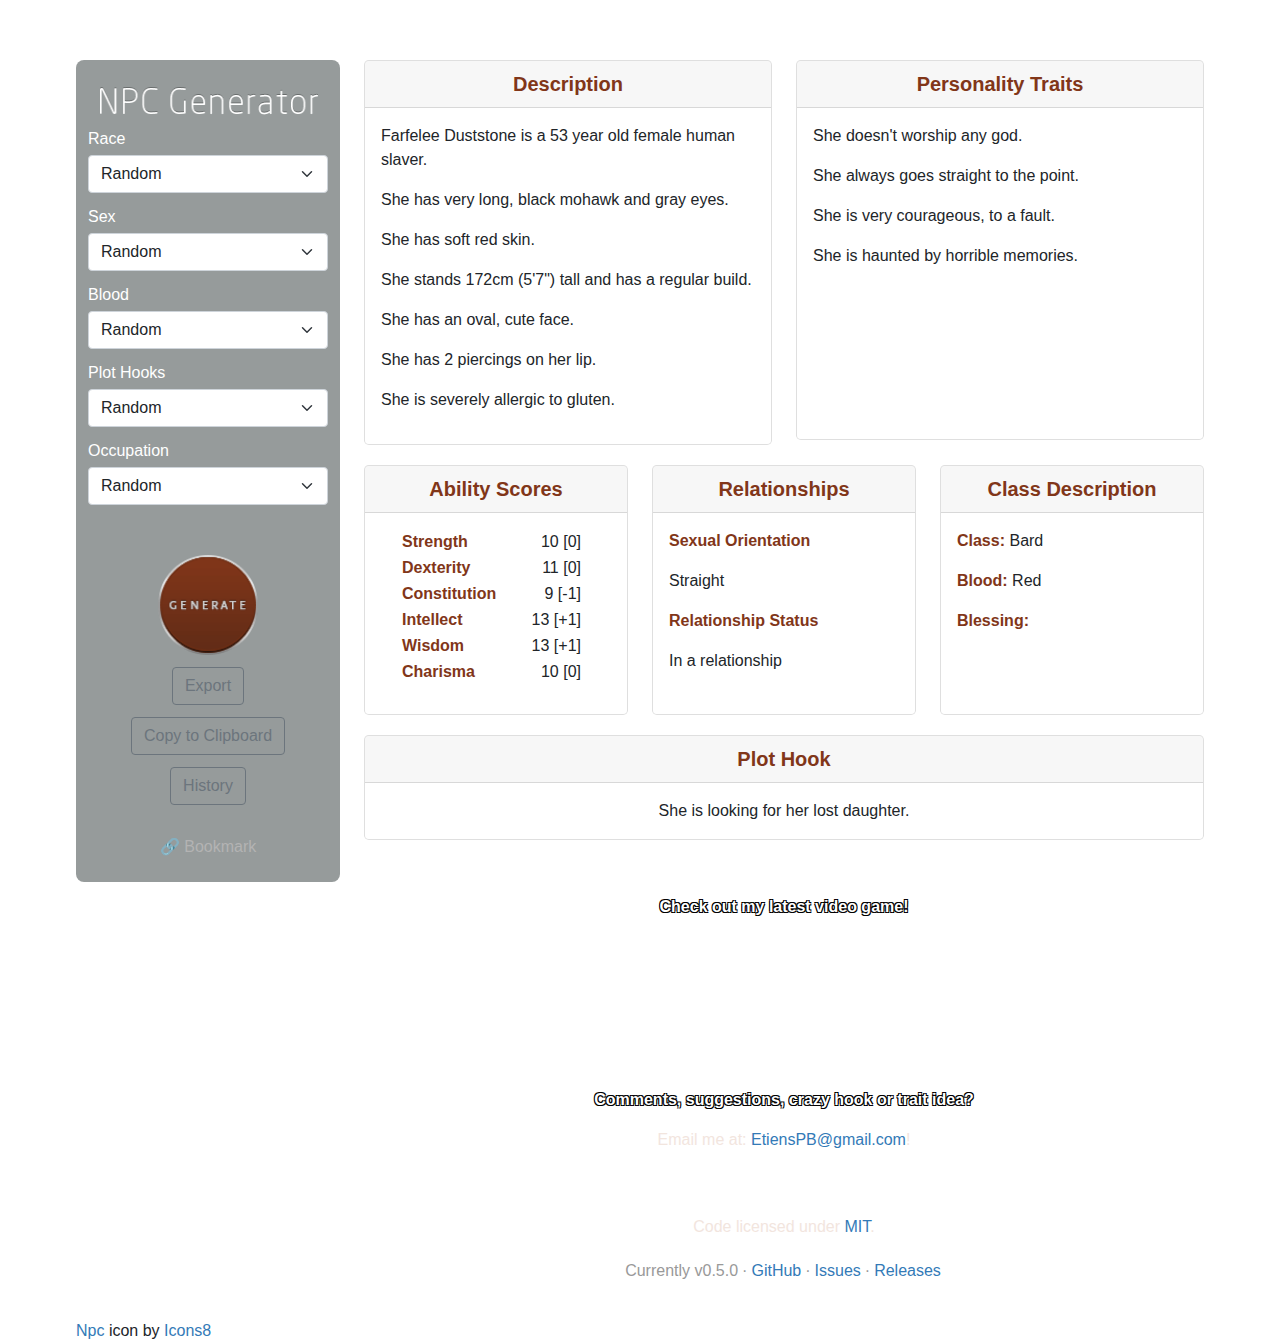
==== dndGenerator/index.html @ 23f62a53 "Add dnd generator" ====
<!DOCTYPE html>
<html lang="en">
  <head>
    <meta charset="utf-8">
    <link rel="shortcut icon" href="/favicon.ico">
    <meta name="viewport" content="width=device-width, initial-scale=1, shrink-to-fit=no">
    <meta name="theme-color" content="#000000">
    <!--
      manifest.json provides metadata used when your web app is added to the
      homescreen on Android. See https://developers.google.com/web/fundamentals/web-app-manifest/
    -->
    <link rel="manifest" href="/manifest.json">
    <title>NPC Generator</title>
    <meta name="Description" content="Website for generating randomized Non-Player Characters (NPCs) with attributes, in-depth and unique descriptions as well as a plot hook">
    <script>
      (function(i,s,o,g,r,a,m){i['GoogleAnalyticsObject']=r;i[r]=i[r]||function(){
      (i[r].q=i[r].q||[]).push(arguments)},i[r].l=1*new Date();a=s.createElement(o),
      m=s.getElementsByTagName(o)[0];a.async=1;a.src=g;m.parentNode.insertBefore(a,m)
      })(window,document,'script','https://www.google-analytics.com/analytics.js','ga');

      ga('create', 'UA-86198907-1', 'auto');
      ga('send', 'pageview');

    </script>
    <script type="module" crossorigin src="/dndGenerator/assets/index-7abc6df8.js"></script>
    <link rel="stylesheet" href="/dndGenerator/assets/index-2b9b3db6.css">
  </head>
  <body>
    <noscript>
      You need to enable JavaScript to run this app.
    </noscript>
    <div id="root"></div>
    
  </body>
</html>
---- dndGenerator/assets/index-2b9b3db6.css ----
.npc-history .card-header{font-size:20px;font-weight:700;text-align:center;color:#813619}.npc-history b{font-size:16px;color:#813619}:root{--bs-blue: #0d6efd;--bs-indigo: #6610f2;--bs-purple: #6f42c1;--bs-pink: #d63384;--bs-red: #dc3545;--bs-orange: #fd7e14;--bs-yellow: #ffc107;--bs-green: #198754;--bs-teal: #20c997;--bs-cyan: #0dcaf0;--bs-white: #fff;--bs-gray: #6c757d;--bs-gray-dark: #343a40;--bs-gray-100: #f8f9fa;--bs-gray-200: #e9ecef;--bs-gray-300: #dee2e6;--bs-gray-400: #ced4da;--bs-gray-500: #adb5bd;--bs-gray-600: #6c757d;--bs-gray-700: #495057;--bs-gray-800: #343a40;--bs-gray-900: #212529;--bs-primary: #337ab7;--bs-secondary: #6c757d;--bs-success: #198754;--bs-info: #0dcaf0;--bs-warning: #ffc107;--bs-danger: #dc3545;--bs-light: #f8f9fa;--bs-dark: #212529;--bs-primary-rgb: 51, 122, 183;--bs-secondary-rgb: 108, 117, 125;--bs-success-rgb: 25, 135, 84;--bs-info-rgb: 13, 202, 240;--bs-warning-rgb: 255, 193, 7;--bs-danger-rgb: 220, 53, 69;--bs-light-rgb: 248, 249, 250;--bs-dark-rgb: 33, 37, 41;--bs-white-rgb: 255, 255, 255;--bs-black-rgb: 0, 0, 0;--bs-body-color-rgb: 33, 37, 41;--bs-body-bg-rgb: 255, 255, 255;--bs-font-sans-serif: Arial, "Helvetica Neue", Helvetica, sans-serif;--bs-font-monospace: Menlo, Monaco, Consolas, "Courier New", monospace;--bs-gradient: linear-gradient(180deg, rgba(255, 255, 255, .15), rgba(255, 255, 255, 0));--bs-body-font-family: var(--bs-font-sans-serif);--bs-body-font-size: 1rem;--bs-body-font-weight: 400;--bs-body-line-height: 1.5;--bs-body-color: #212529;--bs-body-bg: #fff;--bs-border-width: 1px;--bs-border-style: solid;--bs-border-color: #dee2e6;--bs-border-color-translucent: rgba(0, 0, 0, .175);--bs-border-radius: .25rem;--bs-border-radius-sm: .2rem;--bs-border-radius-lg: .3rem;--bs-border-radius-xl: 1rem;--bs-border-radius-2xl: 2rem;--bs-border-radius-pill: 50rem;--bs-link-color: #337ab7;--bs-link-hover-color: #296292;--bs-code-color: #d63384;--bs-highlight-bg: #fcf8e3}*,*:before,*:after{box-sizing:border-box}@media (prefers-reduced-motion: no-preference){:root{scroll-behavior:smooth}}body{margin:0;font-family:var(--bs-body-font-family);font-size:var(--bs-body-font-size);font-weight:var(--bs-body-font-weight);line-height:var(--bs-body-line-height);color:var(--bs-body-color);text-align:var(--bs-body-text-align);background-color:var(--bs-body-bg);-webkit-text-size-adjust:100%;-webkit-tap-highlight-color:rgba(0,0,0,0)}hr{margin:1rem 0;color:inherit;border:0;border-top:1px solid;opacity:.25}h6,h5,h4,h3,h2,h1{margin-top:0;margin-bottom:.5rem;font-weight:500;line-height:1.2}h1{font-size:calc(1.375rem + 1.5vw)}@media (min-width: 1200px){h1{font-size:2.5rem}}h2{font-size:calc(1.325rem + .9vw)}@media (min-width: 1200px){h2{font-size:2rem}}h3{font-size:calc(1.3rem + .6vw)}@media (min-width: 1200px){h3{font-size:1.75rem}}h4{font-size:calc(1.275rem + .3vw)}@media (min-width: 1200px){h4{font-size:1.5rem}}h5{font-size:1.25rem}h6{font-size:1rem}p{margin-top:0;margin-bottom:1rem}abbr[title]{text-decoration:underline dotted;cursor:help;text-decoration-skip-ink:none}address{margin-bottom:1rem;font-style:normal;line-height:inherit}ol,ul{padding-left:2rem}ol,ul,dl{margin-top:0;margin-bottom:1rem}ol ol,ul ul,ol ul,ul ol{margin-bottom:0}dt{font-weight:700}dd{margin-bottom:.5rem;margin-left:0}blockquote{margin:0 0 1rem}b,strong{font-weight:bolder}small{font-size:.875em}mark{padding:.2em;background-color:var(--bs-highlight-bg)}sub,sup{position:relative;font-size:.75em;line-height:0;vertical-align:baseline}sub{bottom:-.25em}sup{top:-.5em}a{color:var(--bs-link-color);text-decoration:none}a:hover{color:var(--bs-link-hover-color)}a:not([href]):not([class]),a:not([href]):not([class]):hover{color:inherit;text-decoration:none}pre,code,kbd,samp{font-family:var(--bs-font-monospace);font-size:1em}pre{display:block;margin-top:0;margin-bottom:1rem;overflow:auto;font-size:.875em}pre code{font-size:inherit;color:inherit;word-break:normal}code{font-size:.875em;color:var(--bs-code-color);word-wrap:break-word}a>code{color:inherit}kbd{padding:.2rem .4rem;font-size:.875em;color:#fff;background-color:#212529;border-radius:.2rem}kbd kbd{padding:0;font-size:1em;font-weight:700}figure{margin:0 0 1rem}img,svg{vertical-align:middle}table{caption-side:bottom;border-collapse:collapse}caption{padding-top:.5rem;padding-bottom:.5rem;color:#6c757d;text-align:left}th{text-align:inherit;text-align:-webkit-match-parent}thead,tbody,tfoot,tr,td,th{border-color:inherit;border-style:solid;border-width:0}label{display:inline-block}button{border-radius:0}button:focus:not(:focus-visible){outline:0}input,button,select,optgroup,textarea{margin:0;font-family:inherit;font-size:inherit;line-height:inherit}button,select{text-transform:none}[role=button]{cursor:pointer}select{word-wrap:normal}select:disabled{opacity:1}[list]:not([type=date]):not([type=datetime-local]):not([type=month]):not([type=week]):not([type=time])::-webkit-calendar-picker-indicator{display:none!important}button,[type=button],[type=reset],[type=submit]{-webkit-appearance:button}button:not(:disabled),[type=button]:not(:disabled),[type=reset]:not(:disabled),[type=submit]:not(:disabled){cursor:pointer}::-moz-focus-inner{padding:0;border-style:none}textarea{resize:vertical}fieldset{min-width:0;padding:0;margin:0;border:0}legend{float:left;width:100%;padding:0;margin-bottom:.5rem;font-size:calc(1.275rem + .3vw);line-height:inherit}@media (min-width: 1200px){legend{font-size:1.5rem}}legend+*{clear:left}::-webkit-datetime-edit-fields-wrapper,::-webkit-datetime-edit-text,::-webkit-datetime-edit-minute,::-webkit-datetime-edit-hour-field,::-webkit-datetime-edit-day-field,::-webkit-datetime-edit-month-field,::-webkit-datetime-edit-year-field{padding:0}::-webkit-inner-spin-button{height:auto}[type=search]{outline-offset:-2px;-webkit-appearance:textfield}::-webkit-search-decoration{-webkit-appearance:none}::-webkit-color-swatch-wrapper{padding:0}::file-selector-button{font:inherit;-webkit-appearance:button}output{display:inline-block}iframe{border:0}summary{display:list-item;cursor:pointer}progress{vertical-align:baseline}[hidden]{display:none!important}.container,.container-fluid,.container-xxl,.container-xl,.container-lg,.container-md,.container-sm{--bs-gutter-x: .75rem;--bs-gutter-y: 0;width:100%;padding-right:calc(var(--bs-gutter-x) * .5);padding-left:calc(var(--bs-gutter-x) * .5);margin-right:auto;margin-left:auto}@media (min-width: 576px){.container-sm,.container{max-width:540px}}@media (min-width: 768px){.container-md,.container-sm,.container{max-width:720px}}@media (min-width: 992px){.container-lg,.container-md,.container-sm,.container{max-width:960px}}@media (min-width: 1200px){.container-xl,.container-lg,.container-md,.container-sm,.container{max-width:1140px}}@media (min-width: 1400px){.container-xxl,.container-xl,.container-lg,.container-md,.container-sm,.container{max-width:1320px}}.row{--bs-gutter-x: 1.5rem;--bs-gutter-y: 0;display:flex;flex-wrap:wrap;margin-top:calc(-1 * var(--bs-gutter-y));margin-right:calc(-.5 * var(--bs-gutter-x));margin-left:calc(-.5 * var(--bs-gutter-x))}.row>*{flex-shrink:0;width:100%;max-width:100%;padding-right:calc(var(--bs-gutter-x) * .5);padding-left:calc(var(--bs-gutter-x) * .5);margin-top:var(--bs-gutter-y)}.col{flex:1 0 0%}.row-cols-auto>*{flex:0 0 auto;width:auto}.row-cols-1>*{flex:0 0 auto;width:100%}.row-cols-2>*{flex:0 0 auto;width:50%}.row-cols-3>*{flex:0 0 auto;width:33.3333333333%}.row-cols-4>*{flex:0 0 auto;width:25%}.row-cols-5>*{flex:0 0 auto;width:20%}.row-cols-6>*{flex:0 0 auto;width:16.6666666667%}.col-auto{flex:0 0 auto;width:auto}.col-1{flex:0 0 auto;width:8.33333333%}.col-2{flex:0 0 auto;width:16.66666667%}.col-3{flex:0 0 auto;width:25%}.col-4{flex:0 0 auto;width:33.33333333%}.col-5{flex:0 0 auto;width:41.66666667%}.col-6{flex:0 0 auto;width:50%}.col-7{flex:0 0 auto;width:58.33333333%}.col-8{flex:0 0 auto;width:66.66666667%}.col-9{flex:0 0 auto;width:75%}.col-10{flex:0 0 auto;width:83.33333333%}.col-11{flex:0 0 auto;width:91.66666667%}.col-12{flex:0 0 auto;width:100%}.offset-1{margin-left:8.33333333%}.offset-2{margin-left:16.66666667%}.offset-3{margin-left:25%}.offset-4{margin-left:33.33333333%}.offset-5{margin-left:41.66666667%}.offset-6{margin-left:50%}.offset-7{margin-left:58.33333333%}.offset-8{margin-left:66.66666667%}.offset-9{margin-left:75%}.offset-10{margin-left:83.33333333%}.offset-11{margin-left:91.66666667%}.g-0,.gx-0{--bs-gutter-x: 0}.g-0,.gy-0{--bs-gutter-y: 0}.g-1,.gx-1{--bs-gutter-x: .25rem}.g-1,.gy-1{--bs-gutter-y: .25rem}.g-2,.gx-2{--bs-gutter-x: .5rem}.g-2,.gy-2{--bs-gutter-y: .5rem}.g-3,.gx-3{--bs-gutter-x: 1rem}.g-3,.gy-3{--bs-gutter-y: 1rem}.g-4,.gx-4{--bs-gutter-x: 1.5rem}.g-4,.gy-4{--bs-gutter-y: 1.5rem}.g-5,.gx-5{--bs-gutter-x: 3rem}.g-5,.gy-5{--bs-gutter-y: 3rem}@media (min-width: 576px){.col-sm{flex:1 0 0%}.row-cols-sm-auto>*{flex:0 0 auto;width:auto}.row-cols-sm-1>*{flex:0 0 auto;width:100%}.row-cols-sm-2>*{flex:0 0 auto;width:50%}.row-cols-sm-3>*{flex:0 0 auto;width:33.3333333333%}.row-cols-sm-4>*{flex:0 0 auto;width:25%}.row-cols-sm-5>*{flex:0 0 auto;width:20%}.row-cols-sm-6>*{flex:0 0 auto;width:16.6666666667%}.col-sm-auto{flex:0 0 auto;width:auto}.col-sm-1{flex:0 0 auto;width:8.33333333%}.col-sm-2{flex:0 0 auto;width:16.66666667%}.col-sm-3{flex:0 0 auto;width:25%}.col-sm-4{flex:0 0 auto;width:33.33333333%}.col-sm-5{flex:0 0 auto;width:41.66666667%}.col-sm-6{flex:0 0 auto;width:50%}.col-sm-7{flex:0 0 auto;width:58.33333333%}.col-sm-8{flex:0 0 auto;width:66.66666667%}.col-sm-9{flex:0 0 auto;width:75%}.col-sm-10{flex:0 0 auto;width:83.33333333%}.col-sm-11{flex:0 0 auto;width:91.66666667%}.col-sm-12{flex:0 0 auto;width:100%}.offset-sm-0{margin-left:0}.offset-sm-1{margin-left:8.33333333%}.offset-sm-2{margin-left:16.66666667%}.offset-sm-3{margin-left:25%}.offset-sm-4{margin-left:33.33333333%}.offset-sm-5{margin-left:41.66666667%}.offset-sm-6{margin-left:50%}.offset-sm-7{margin-left:58.33333333%}.offset-sm-8{margin-left:66.66666667%}.offset-sm-9{margin-left:75%}.offset-sm-10{margin-left:83.33333333%}.offset-sm-11{margin-left:91.66666667%}.g-sm-0,.gx-sm-0{--bs-gutter-x: 0}.g-sm-0,.gy-sm-0{--bs-gutter-y: 0}.g-sm-1,.gx-sm-1{--bs-gutter-x: .25rem}.g-sm-1,.gy-sm-1{--bs-gutter-y: .25rem}.g-sm-2,.gx-sm-2{--bs-gutter-x: .5rem}.g-sm-2,.gy-sm-2{--bs-gutter-y: .5rem}.g-sm-3,.gx-sm-3{--bs-gutter-x: 1rem}.g-sm-3,.gy-sm-3{--bs-gutter-y: 1rem}.g-sm-4,.gx-sm-4{--bs-gutter-x: 1.5rem}.g-sm-4,.gy-sm-4{--bs-gutter-y: 1.5rem}.g-sm-5,.gx-sm-5{--bs-gutter-x: 3rem}.g-sm-5,.gy-sm-5{--bs-gutter-y: 3rem}}@media (min-width: 768px){.col-md{flex:1 0 0%}.row-cols-md-auto>*{flex:0 0 auto;width:auto}.row-cols-md-1>*{flex:0 0 auto;width:100%}.row-cols-md-2>*{flex:0 0 auto;width:50%}.row-cols-md-3>*{flex:0 0 auto;width:33.3333333333%}.row-cols-md-4>*{flex:0 0 auto;width:25%}.row-cols-md-5>*{flex:0 0 auto;width:20%}.row-cols-md-6>*{flex:0 0 auto;width:16.6666666667%}.col-md-auto{flex:0 0 auto;width:auto}.col-md-1{flex:0 0 auto;width:8.33333333%}.col-md-2{flex:0 0 auto;width:16.66666667%}.col-md-3{flex:0 0 auto;width:25%}.col-md-4{flex:0 0 auto;width:33.33333333%}.col-md-5{flex:0 0 auto;width:41.66666667%}.col-md-6{flex:0 0 auto;width:50%}.col-md-7{flex:0 0 auto;width:58.33333333%}.col-md-8{flex:0 0 auto;width:66.66666667%}.col-md-9{flex:0 0 auto;width:75%}.col-md-10{flex:0 0 auto;width:83.33333333%}.col-md-11{flex:0 0 auto;width:91.66666667%}.col-md-12{flex:0 0 auto;width:100%}.offset-md-0{margin-left:0}.offset-md-1{margin-left:8.33333333%}.offset-md-2{margin-left:16.66666667%}.offset-md-3{margin-left:25%}.offset-md-4{margin-left:33.33333333%}.offset-md-5{margin-left:41.66666667%}.offset-md-6{margin-left:50%}.offset-md-7{margin-left:58.33333333%}.offset-md-8{margin-left:66.66666667%}.offset-md-9{margin-left:75%}.offset-md-10{margin-left:83.33333333%}.offset-md-11{margin-left:91.66666667%}.g-md-0,.gx-md-0{--bs-gutter-x: 0}.g-md-0,.gy-md-0{--bs-gutter-y: 0}.g-md-1,.gx-md-1{--bs-gutter-x: .25rem}.g-md-1,.gy-md-1{--bs-gutter-y: .25rem}.g-md-2,.gx-md-2{--bs-gutter-x: .5rem}.g-md-2,.gy-md-2{--bs-gutter-y: .5rem}.g-md-3,.gx-md-3{--bs-gutter-x: 1rem}.g-md-3,.gy-md-3{--bs-gutter-y: 1rem}.g-md-4,.gx-md-4{--bs-gutter-x: 1.5rem}.g-md-4,.gy-md-4{--bs-gutter-y: 1.5rem}.g-md-5,.gx-md-5{--bs-gutter-x: 3rem}.g-md-5,.gy-md-5{--bs-gutter-y: 3rem}}@media (min-width: 992px){.col-lg{flex:1 0 0%}.row-cols-lg-auto>*{flex:0 0 auto;width:auto}.row-cols-lg-1>*{flex:0 0 auto;width:100%}.row-cols-lg-2>*{flex:0 0 auto;width:50%}.row-cols-lg-3>*{flex:0 0 auto;width:33.3333333333%}.row-cols-lg-4>*{flex:0 0 auto;width:25%}.row-cols-lg-5>*{flex:0 0 auto;width:20%}.row-cols-lg-6>*{flex:0 0 auto;width:16.6666666667%}.col-lg-auto{flex:0 0 auto;width:auto}.col-lg-1{flex:0 0 auto;width:8.33333333%}.col-lg-2{flex:0 0 auto;width:16.66666667%}.col-lg-3{flex:0 0 auto;width:25%}.col-lg-4{flex:0 0 auto;width:33.33333333%}.col-lg-5{flex:0 0 auto;width:41.66666667%}.col-lg-6{flex:0 0 auto;width:50%}.col-lg-7{flex:0 0 auto;width:58.33333333%}.col-lg-8{flex:0 0 auto;width:66.66666667%}.col-lg-9{flex:0 0 auto;width:75%}.col-lg-10{flex:0 0 auto;width:83.33333333%}.col-lg-11{flex:0 0 auto;width:91.66666667%}.col-lg-12{flex:0 0 auto;width:100%}.offset-lg-0{margin-left:0}.offset-lg-1{margin-left:8.33333333%}.offset-lg-2{margin-left:16.66666667%}.offset-lg-3{margin-left:25%}.offset-lg-4{margin-left:33.33333333%}.offset-lg-5{margin-left:41.66666667%}.offset-lg-6{margin-left:50%}.offset-lg-7{margin-left:58.33333333%}.offset-lg-8{margin-left:66.66666667%}.offset-lg-9{margin-left:75%}.offset-lg-10{margin-left:83.33333333%}.offset-lg-11{margin-left:91.66666667%}.g-lg-0,.gx-lg-0{--bs-gutter-x: 0}.g-lg-0,.gy-lg-0{--bs-gutter-y: 0}.g-lg-1,.gx-lg-1{--bs-gutter-x: .25rem}.g-lg-1,.gy-lg-1{--bs-gutter-y: .25rem}.g-lg-2,.gx-lg-2{--bs-gutter-x: .5rem}.g-lg-2,.gy-lg-2{--bs-gutter-y: .5rem}.g-lg-3,.gx-lg-3{--bs-gutter-x: 1rem}.g-lg-3,.gy-lg-3{--bs-gutter-y: 1rem}.g-lg-4,.gx-lg-4{--bs-gutter-x: 1.5rem}.g-lg-4,.gy-lg-4{--bs-gutter-y: 1.5rem}.g-lg-5,.gx-lg-5{--bs-gutter-x: 3rem}.g-lg-5,.gy-lg-5{--bs-gutter-y: 3rem}}@media (min-width: 1200px){.col-xl{flex:1 0 0%}.row-cols-xl-auto>*{flex:0 0 auto;width:auto}.row-cols-xl-1>*{flex:0 0 auto;width:100%}.row-cols-xl-2>*{flex:0 0 auto;width:50%}.row-cols-xl-3>*{flex:0 0 auto;width:33.3333333333%}.row-cols-xl-4>*{flex:0 0 auto;width:25%}.row-cols-xl-5>*{flex:0 0 auto;width:20%}.row-cols-xl-6>*{flex:0 0 auto;width:16.6666666667%}.col-xl-auto{flex:0 0 auto;width:auto}.col-xl-1{flex:0 0 auto;width:8.33333333%}.col-xl-2{flex:0 0 auto;width:16.66666667%}.col-xl-3{flex:0 0 auto;width:25%}.col-xl-4{flex:0 0 auto;width:33.33333333%}.col-xl-5{flex:0 0 auto;width:41.66666667%}.col-xl-6{flex:0 0 auto;width:50%}.col-xl-7{flex:0 0 auto;width:58.33333333%}.col-xl-8{flex:0 0 auto;width:66.66666667%}.col-xl-9{flex:0 0 auto;width:75%}.col-xl-10{flex:0 0 auto;width:83.33333333%}.col-xl-11{flex:0 0 auto;width:91.66666667%}.col-xl-12{flex:0 0 auto;width:100%}.offset-xl-0{margin-left:0}.offset-xl-1{margin-left:8.33333333%}.offset-xl-2{margin-left:16.66666667%}.offset-xl-3{margin-left:25%}.offset-xl-4{margin-left:33.33333333%}.offset-xl-5{margin-left:41.66666667%}.offset-xl-6{margin-left:50%}.offset-xl-7{margin-left:58.33333333%}.offset-xl-8{margin-left:66.66666667%}.offset-xl-9{margin-left:75%}.offset-xl-10{margin-left:83.33333333%}.offset-xl-11{margin-left:91.66666667%}.g-xl-0,.gx-xl-0{--bs-gutter-x: 0}.g-xl-0,.gy-xl-0{--bs-gutter-y: 0}.g-xl-1,.gx-xl-1{--bs-gutter-x: .25rem}.g-xl-1,.gy-xl-1{--bs-gutter-y: .25rem}.g-xl-2,.gx-xl-2{--bs-gutter-x: .5rem}.g-xl-2,.gy-xl-2{--bs-gutter-y: .5rem}.g-xl-3,.gx-xl-3{--bs-gutter-x: 1rem}.g-xl-3,.gy-xl-3{--bs-gutter-y: 1rem}.g-xl-4,.gx-xl-4{--bs-gutter-x: 1.5rem}.g-xl-4,.gy-xl-4{--bs-gutter-y: 1.5rem}.g-xl-5,.gx-xl-5{--bs-gutter-x: 3rem}.g-xl-5,.gy-xl-5{--bs-gutter-y: 3rem}}@media (min-width: 1400px){.col-xxl{flex:1 0 0%}.row-cols-xxl-auto>*{flex:0 0 auto;width:auto}.row-cols-xxl-1>*{flex:0 0 auto;width:100%}.row-cols-xxl-2>*{flex:0 0 auto;width:50%}.row-cols-xxl-3>*{flex:0 0 auto;width:33.3333333333%}.row-cols-xxl-4>*{flex:0 0 auto;width:25%}.row-cols-xxl-5>*{flex:0 0 auto;width:20%}.row-cols-xxl-6>*{flex:0 0 auto;width:16.6666666667%}.col-xxl-auto{flex:0 0 auto;width:auto}.col-xxl-1{flex:0 0 auto;width:8.33333333%}.col-xxl-2{flex:0 0 auto;width:16.66666667%}.col-xxl-3{flex:0 0 auto;width:25%}.col-xxl-4{flex:0 0 auto;width:33.33333333%}.col-xxl-5{flex:0 0 auto;width:41.66666667%}.col-xxl-6{flex:0 0 auto;width:50%}.col-xxl-7{flex:0 0 auto;width:58.33333333%}.col-xxl-8{flex:0 0 auto;width:66.66666667%}.col-xxl-9{flex:0 0 auto;width:75%}.col-xxl-10{flex:0 0 auto;width:83.33333333%}.col-xxl-11{flex:0 0 auto;width:91.66666667%}.col-xxl-12{flex:0 0 auto;width:100%}.offset-xxl-0{margin-left:0}.offset-xxl-1{margin-left:8.33333333%}.offset-xxl-2{margin-left:16.66666667%}.offset-xxl-3{margin-left:25%}.offset-xxl-4{margin-left:33.33333333%}.offset-xxl-5{margin-left:41.66666667%}.offset-xxl-6{margin-left:50%}.offset-xxl-7{margin-left:58.33333333%}.offset-xxl-8{margin-left:66.66666667%}.offset-xxl-9{margin-left:75%}.offset-xxl-10{margin-left:83.33333333%}.offset-xxl-11{margin-left:91.66666667%}.g-xxl-0,.gx-xxl-0{--bs-gutter-x: 0}.g-xxl-0,.gy-xxl-0{--bs-gutter-y: 0}.g-xxl-1,.gx-xxl-1{--bs-gutter-x: .25rem}.g-xxl-1,.gy-xxl-1{--bs-gutter-y: .25rem}.g-xxl-2,.gx-xxl-2{--bs-gutter-x: .5rem}.g-xxl-2,.gy-xxl-2{--bs-gutter-y: .5rem}.g-xxl-3,.gx-xxl-3{--bs-gutter-x: 1rem}.g-xxl-3,.gy-xxl-3{--bs-gutter-y: 1rem}.g-xxl-4,.gx-xxl-4{--bs-gutter-x: 1.5rem}.g-xxl-4,.gy-xxl-4{--bs-gutter-y: 1.5rem}.g-xxl-5,.gx-xxl-5{--bs-gutter-x: 3rem}.g-xxl-5,.gy-xxl-5{--bs-gutter-y: 3rem}}.form-label{margin-bottom:.25rem}.col-form-label{padding-top:calc(.375rem + 1px);padding-bottom:calc(.375rem + 1px);margin-bottom:0;font-size:inherit;line-height:1.5}.col-form-label-lg{padding-top:calc(.5rem + 1px);padding-bottom:calc(.5rem + 1px);font-size:1.25rem}.col-form-label-sm{padding-top:calc(.25rem + 1px);padding-bottom:calc(.25rem + 1px);font-size:.875rem}.form-text{margin-top:.25rem;font-size:.875em;color:#6c757d}.form-control{display:block;width:100%;padding:.375rem .75rem;font-size:1rem;font-weight:400;line-height:1.5;color:#212529;background-color:#fff;background-clip:padding-box;border:1px solid #ced4da;-webkit-appearance:none;-moz-appearance:none;appearance:none;border-radius:.25rem;transition:border-color .15s ease-in-out,box-shadow .15s ease-in-out}@media (prefers-reduced-motion: reduce){.form-control{transition:none}}.form-control[type=file]{overflow:hidden}.form-control[type=file]:not(:disabled):not([readonly]){cursor:pointer}.form-control:focus{color:#212529;background-color:#fff;border-color:#99bddb;outline:0;box-shadow:0 0 0 .25rem #337ab740}.form-control::-webkit-date-and-time-value{height:1.5em}.form-control::placeholder{color:#6c757d;opacity:1}.form-control:disabled{background-color:#e9ecef;opacity:1}.form-control::file-selector-button{padding:.375rem .75rem;margin:-.375rem -.75rem;margin-inline-end:.75rem;color:#212529;background-color:#e9ecef;pointer-events:none;border-color:inherit;border-style:solid;border-width:0;border-inline-end-width:1px;border-radius:0;transition:color .15s ease-in-out,background-color .15s ease-in-out,border-color .15s ease-in-out,box-shadow .15s ease-in-out}@media (prefers-reduced-motion: reduce){.form-control::file-selector-button{transition:none}}.form-control:hover:not(:disabled):not([readonly])::file-selector-button{background-color:#dde0e3}.form-control-plaintext{display:block;width:100%;padding:.375rem 0;margin-bottom:0;line-height:1.5;color:#212529;background-color:transparent;border:solid transparent;border-width:1px 0}.form-control-plaintext:focus{outline:0}.form-control-plaintext.form-control-sm,.form-control-plaintext.form-control-lg{padding-right:0;padding-left:0}.form-control-sm{min-height:calc(1.5em + .5rem + 2px);padding:.25rem .5rem;font-size:.875rem;border-radius:.2rem}.form-control-sm::file-selector-button{padding:.25rem .5rem;margin:-.25rem -.5rem;margin-inline-end:.5rem}.form-control-lg{min-height:calc(1.5em + 1rem + 2px);padding:.5rem 1rem;font-size:1.25rem;border-radius:.3rem}.form-control-lg::file-selector-button{padding:.5rem 1rem;margin:-.5rem -1rem;margin-inline-end:1rem}textarea.form-control{min-height:calc(1.5em + .75rem + 2px)}textarea.form-control-sm{min-height:calc(1.5em + .5rem + 2px)}textarea.form-control-lg{min-height:calc(1.5em + 1rem + 2px)}.form-control-color{width:3rem;height:calc(1.5em + .75rem + 2px);padding:.375rem}.form-control-color:not(:disabled):not([readonly]){cursor:pointer}.form-control-color::-moz-color-swatch{border:0!important;border-radius:.25rem}.form-control-color::-webkit-color-swatch{border-radius:.25rem}.form-control-color.form-control-sm{height:calc(1.5em + .5rem + 2px)}.form-control-color.form-control-lg{height:calc(1.5em + 1rem + 2px)}.form-select{display:block;width:100%;padding:.375rem 2.25rem .375rem .75rem;-moz-padding-start:calc(.75rem - 3px);font-size:1rem;font-weight:400;line-height:1.5;color:#212529;background-color:#fff;background-image:url("data:image/svg+xml,%3csvg xmlns='http://www.w3.org/2000/svg' viewBox='0 0 16 16'%3e%3cpath fill='none' stroke='%23343a40' stroke-linecap='round' stroke-linejoin='round' stroke-width='2' d='M2 5l6 6 6-6'/%3e%3c/svg%3e");background-repeat:no-repeat;background-position:right .75rem center;background-size:16px 12px;border:1px solid #ced4da;border-radius:.25rem;transition:border-color .15s ease-in-out,box-shadow .15s ease-in-out;-webkit-appearance:none;-moz-appearance:none;appearance:none}@media (prefers-reduced-motion: reduce){.form-select{transition:none}}.form-select:focus{border-color:#99bddb;outline:0;box-shadow:0 0 0 .25rem #337ab740}.form-select[multiple],.form-select[size]:not([size="1"]){padding-right:.75rem;background-image:none}.form-select:disabled{background-color:#e9ecef}.form-select:-moz-focusring{color:transparent;text-shadow:0 0 0 #212529}.form-select-sm{padding-top:.25rem;padding-bottom:.25rem;padding-left:.5rem;font-size:.875rem;border-radius:.2rem}.form-select-lg{padding-top:.5rem;padding-bottom:.5rem;padding-left:1rem;font-size:1.25rem;border-radius:.3rem}.form-check{display:block;min-height:1.5rem;padding-left:1.5em;margin-bottom:.125rem}.form-check .form-check-input{float:left;margin-left:-1.5em}.form-check-reverse{padding-right:1.5em;padding-left:0;text-align:right}.form-check-reverse .form-check-input{float:right;margin-right:-1.5em;margin-left:0}.form-check-input{width:1em;height:1em;margin-top:.25em;vertical-align:top;background-color:#fff;background-repeat:no-repeat;background-position:center;background-size:contain;border:1px solid rgba(0,0,0,.25);-webkit-appearance:none;-moz-appearance:none;appearance:none;-webkit-print-color-adjust:exact;print-color-adjust:exact}.form-check-input[type=checkbox]{border-radius:.25em}.form-check-input[type=radio]{border-radius:50%}.form-check-input:active{filter:brightness(90%)}.form-check-input:focus{border-color:#99bddb;outline:0;box-shadow:0 0 0 .25rem #337ab740}.form-check-input:checked{background-color:#337ab7;border-color:#337ab7}.form-check-input:checked[type=checkbox]{background-image:url("data:image/svg+xml,%3csvg xmlns='http://www.w3.org/2000/svg' viewBox='0 0 20 20'%3e%3cpath fill='none' stroke='%23fff' stroke-linecap='round' stroke-linejoin='round' stroke-width='3' d='M6 10l3 3l6-6'/%3e%3c/svg%3e")}.form-check-input:checked[type=radio]{background-image:url("data:image/svg+xml,%3csvg xmlns='http://www.w3.org/2000/svg' viewBox='-4 -4 8 8'%3e%3ccircle r='2' fill='%23fff'/%3e%3c/svg%3e")}.form-check-input[type=checkbox]:indeterminate{background-color:#337ab7;border-color:#337ab7;background-image:url("data:image/svg+xml,%3csvg xmlns='http://www.w3.org/2000/svg' viewBox='0 0 20 20'%3e%3cpath fill='none' stroke='%23fff' stroke-linecap='round' stroke-linejoin='round' stroke-width='3' d='M6 10h8'/%3e%3c/svg%3e")}.form-check-input:disabled{pointer-events:none;filter:none;opacity:.5}.form-check-input[disabled]~.form-check-label,.form-check-input:disabled~.form-check-label{cursor:default;opacity:.5}.form-switch{padding-left:2.5em}.form-switch .form-check-input{width:2em;margin-left:-2.5em;background-image:url("data:image/svg+xml,%3csvg xmlns='http://www.w3.org/2000/svg' viewBox='-4 -4 8 8'%3e%3ccircle r='3' fill='rgba%280, 0, 0, 0.25%29'/%3e%3c/svg%3e");background-position:left center;border-radius:2em;transition:background-position .15s ease-in-out}@media (prefers-reduced-motion: reduce){.form-switch .form-check-input{transition:none}}.form-switch .form-check-input:focus{background-image:url("data:image/svg+xml,%3csvg xmlns='http://www.w3.org/2000/svg' viewBox='-4 -4 8 8'%3e%3ccircle r='3' fill='%2399bddb'/%3e%3c/svg%3e")}.form-switch .form-check-input:checked{background-position:right center;background-image:url("data:image/svg+xml,%3csvg xmlns='http://www.w3.org/2000/svg' viewBox='-4 -4 8 8'%3e%3ccircle r='3' fill='%23fff'/%3e%3c/svg%3e")}.form-switch.form-check-reverse{padding-right:2.5em;padding-left:0}.form-switch.form-check-reverse .form-check-input{margin-right:-2.5em;margin-left:0}.form-check-inline{display:inline-block;margin-right:1rem}.btn-check{position:absolute;clip:rect(0,0,0,0);pointer-events:none}.btn-check[disabled]+.btn,.btn-check:disabled+.btn{pointer-events:none;filter:none;opacity:.65}.form-range{width:100%;height:1.5rem;padding:0;background-color:transparent;-webkit-appearance:none;-moz-appearance:none;appearance:none}.form-range:focus{outline:0}.form-range:focus::-webkit-slider-thumb{box-shadow:0 0 0 1px #fff,0 0 0 .25rem #337ab740}.form-range:focus::-moz-range-thumb{box-shadow:0 0 0 1px #fff,0 0 0 .25rem #337ab740}.form-range::-moz-focus-outer{border:0}.form-range::-webkit-slider-thumb{width:1rem;height:1rem;margin-top:-.25rem;background-color:#337ab7;border:0;border-radius:1rem;transition:background-color .15s ease-in-out,border-color .15s ease-in-out,box-shadow .15s ease-in-out;-webkit-appearance:none;-moz-appearance:none;appearance:none}@media (prefers-reduced-motion: reduce){.form-range::-webkit-slider-thumb{transition:none}}.form-range::-webkit-slider-thumb:active{background-color:#c2d7e9}.form-range::-webkit-slider-runnable-track{width:100%;height:.5rem;color:transparent;cursor:pointer;background-color:#dee2e6;border-color:transparent;border-radius:1rem}.form-range::-moz-range-thumb{width:1rem;height:1rem;background-color:#337ab7;border:0;border-radius:1rem;transition:background-color .15s ease-in-out,border-color .15s ease-in-out,box-shadow .15s ease-in-out;-webkit-appearance:none;-moz-appearance:none;appearance:none}@media (prefers-reduced-motion: reduce){.form-range::-moz-range-thumb{transition:none}}.form-range::-moz-range-thumb:active{background-color:#c2d7e9}.form-range::-moz-range-track{width:100%;height:.5rem;color:transparent;cursor:pointer;background-color:#dee2e6;border-color:transparent;border-radius:1rem}.form-range:disabled{pointer-events:none}.form-range:disabled::-webkit-slider-thumb{background-color:#adb5bd}.form-range:disabled::-moz-range-thumb{background-color:#adb5bd}.form-floating{position:relative}.form-floating>.form-control,.form-floating>.form-control-plaintext,.form-floating>.form-select{height:calc(3.5rem + 2px);line-height:1.25}.form-floating>label{position:absolute;top:0;left:0;width:100%;height:100%;padding:1rem .75rem;overflow:hidden;text-align:start;text-overflow:ellipsis;white-space:nowrap;pointer-events:none;border:1px solid transparent;transform-origin:0 0;transition:opacity .1s ease-in-out,transform .1s ease-in-out}@media (prefers-reduced-motion: reduce){.form-floating>label{transition:none}}.form-floating>.form-control,.form-floating>.form-control-plaintext{padding:1rem .75rem}.form-floating>.form-control::placeholder,.form-floating>.form-control-plaintext::placeholder{color:transparent}.form-floating>.form-control:focus,.form-floating>.form-control:not(:placeholder-shown),.form-floating>.form-control-plaintext:focus,.form-floating>.form-control-plaintext:not(:placeholder-shown){padding-top:1.625rem;padding-bottom:.625rem}.form-floating>.form-control:-webkit-autofill,.form-floating>.form-control-plaintext:-webkit-autofill{padding-top:1.625rem;padding-bottom:.625rem}.form-floating>.form-select{padding-top:1.625rem;padding-bottom:.625rem}.form-floating>.form-control:focus~label,.form-floating>.form-control:not(:placeholder-shown)~label,.form-floating>.form-control-plaintext~label,.form-floating>.form-select~label{opacity:.65;transform:scale(.85) translateY(-.5rem) translate(.15rem)}.form-floating>.form-control:-webkit-autofill~label{opacity:.65;transform:scale(.85) translateY(-.5rem) translate(.15rem)}.form-floating>.form-control-plaintext~label{border-width:1px 0}.input-group{position:relative;display:flex;flex-wrap:wrap;align-items:stretch;width:100%}.input-group>.form-control,.input-group>.form-select,.input-group>.form-floating{position:relative;flex:1 1 auto;width:1%;min-width:0}.input-group>.form-control:focus,.input-group>.form-select:focus,.input-group>.form-floating:focus-within{z-index:5}.input-group .btn{position:relative;z-index:2}.input-group .btn:focus{z-index:5}.input-group-text{display:flex;align-items:center;padding:.375rem .75rem;font-size:1rem;font-weight:400;line-height:1.5;color:#212529;text-align:center;white-space:nowrap;background-color:#e9ecef;border:1px solid #ced4da;border-radius:.25rem}.input-group-lg>.form-control,.input-group-lg>.form-select,.input-group-lg>.input-group-text,.input-group-lg>.btn{padding:.5rem 1rem;font-size:1.25rem;border-radius:.3rem}.input-group-sm>.form-control,.input-group-sm>.form-select,.input-group-sm>.input-group-text,.input-group-sm>.btn{padding:.25rem .5rem;font-size:.875rem;border-radius:.2rem}.input-group-lg>.form-select,.input-group-sm>.form-select{padding-right:3rem}.input-group:not(.has-validation)>:not(:last-child):not(.dropdown-toggle):not(.dropdown-menu):not(.form-floating),.input-group:not(.has-validation)>.dropdown-toggle:nth-last-child(n+3),.input-group:not(.has-validation)>.form-floating:not(:last-child)>.form-control,.input-group:not(.has-validation)>.form-floating:not(:last-child)>.form-select{border-top-right-radius:0;border-bottom-right-radius:0}.input-group.has-validation>:nth-last-child(n+3):not(.dropdown-toggle):not(.dropdown-menu):not(.form-floating),.input-group.has-validation>.dropdown-toggle:nth-last-child(n+4),.input-group.has-validation>.form-floating:nth-last-child(n+3)>.form-control,.input-group.has-validation>.form-floating:nth-last-child(n+3)>.form-select{border-top-right-radius:0;border-bottom-right-radius:0}.input-group>:not(:first-child):not(.dropdown-menu):not(.valid-tooltip):not(.valid-feedback):not(.invalid-tooltip):not(.invalid-feedback){margin-left:-1px;border-top-left-radius:0;border-bottom-left-radius:0}.input-group>.form-floating:not(:first-child)>.form-control,.input-group>.form-floating:not(:first-child)>.form-select{border-top-left-radius:0;border-bottom-left-radius:0}.valid-feedback{display:none;width:100%;margin-top:.25rem;font-size:.875em;color:#198754}.valid-tooltip{position:absolute;top:100%;z-index:5;display:none;max-width:100%;padding:.25rem .5rem;margin-top:.1rem;font-size:.875rem;color:#fff;background-color:#198754e6;border-radius:.25rem}.was-validated :valid~.valid-feedback,.was-validated :valid~.valid-tooltip,.is-valid~.valid-feedback,.is-valid~.valid-tooltip{display:block}.was-validated .form-control:valid,.form-control.is-valid{border-color:#198754;padding-right:calc(1.5em + .75rem);background-image:url("data:image/svg+xml,%3csvg xmlns='http://www.w3.org/2000/svg' viewBox='0 0 8 8'%3e%3cpath fill='%23198754' d='M2.3 6.73L.6 4.53c-.4-1.04.46-1.4 1.1-.8l1.1 1.4 3.4-3.8c.6-.63 1.6-.27 1.2.7l-4 4.6c-.43.5-.8.4-1.1.1z'/%3e%3c/svg%3e");background-repeat:no-repeat;background-position:right calc(.375em + .1875rem) center;background-size:calc(.75em + .375rem) calc(.75em + .375rem)}.was-validated .form-control:valid:focus,.form-control.is-valid:focus{border-color:#198754;box-shadow:0 0 0 .25rem #19875440}.was-validated textarea.form-control:valid,textarea.form-control.is-valid{padding-right:calc(1.5em + .75rem);background-position:top calc(.375em + .1875rem) right calc(.375em + .1875rem)}.was-validated .form-select:valid,.form-select.is-valid{border-color:#198754}.was-validated .form-select:valid:not([multiple]):not([size]),.was-validated .form-select:valid:not([multiple])[size="1"],.form-select.is-valid:not([multiple]):not([size]),.form-select.is-valid:not([multiple])[size="1"]{padding-right:4.125rem;background-image:url("data:image/svg+xml,%3csvg xmlns='http://www.w3.org/2000/svg' viewBox='0 0 16 16'%3e%3cpath fill='none' stroke='%23343a40' stroke-linecap='round' stroke-linejoin='round' stroke-width='2' d='M2 5l6 6 6-6'/%3e%3c/svg%3e"),url("data:image/svg+xml,%3csvg xmlns='http://www.w3.org/2000/svg' viewBox='0 0 8 8'%3e%3cpath fill='%23198754' d='M2.3 6.73L.6 4.53c-.4-1.04.46-1.4 1.1-.8l1.1 1.4 3.4-3.8c.6-.63 1.6-.27 1.2.7l-4 4.6c-.43.5-.8.4-1.1.1z'/%3e%3c/svg%3e");background-position:right .75rem center,center right 2.25rem;background-size:16px 12px,calc(.75em + .375rem) calc(.75em + .375rem)}.was-validated .form-select:valid:focus,.form-select.is-valid:focus{border-color:#198754;box-shadow:0 0 0 .25rem #19875440}.was-validated .form-control-color:valid,.form-control-color.is-valid{width:calc(3.75rem + 1.5em)}.was-validated .form-check-input:valid,.form-check-input.is-valid{border-color:#198754}.was-validated .form-check-input:valid:checked,.form-check-input.is-valid:checked{background-color:#198754}.was-validated .form-check-input:valid:focus,.form-check-input.is-valid:focus{box-shadow:0 0 0 .25rem #19875440}.was-validated .form-check-input:valid~.form-check-label,.form-check-input.is-valid~.form-check-label{color:#198754}.form-check-inline .form-check-input~.valid-feedback{margin-left:.5em}.was-validated .input-group>.form-control:not(:focus):valid,.input-group>.form-control:not(:focus).is-valid,.was-validated .input-group>.form-select:not(:focus):valid,.input-group>.form-select:not(:focus).is-valid,.was-validated .input-group>.form-floating:not(:focus-within):valid,.input-group>.form-floating:not(:focus-within).is-valid{z-index:3}.invalid-feedback{display:none;width:100%;margin-top:.25rem;font-size:.875em;color:#dc3545}.invalid-tooltip{position:absolute;top:100%;z-index:5;display:none;max-width:100%;padding:.25rem .5rem;margin-top:.1rem;font-size:.875rem;color:#fff;background-color:#dc3545e6;border-radius:.25rem}.was-validated :invalid~.invalid-feedback,.was-validated :invalid~.invalid-tooltip,.is-invalid~.invalid-feedback,.is-invalid~.invalid-tooltip{display:block}.was-validated .form-control:invalid,.form-control.is-invalid{border-color:#dc3545;padding-right:calc(1.5em + .75rem);background-image:url("data:image/svg+xml,%3csvg xmlns='http://www.w3.org/2000/svg' viewBox='0 0 12 12' width='12' height='12' fill='none' stroke='%23dc3545'%3e%3ccircle cx='6' cy='6' r='4.5'/%3e%3cpath stroke-linejoin='round' d='M5.8 3.6h.4L6 6.5z'/%3e%3ccircle cx='6' cy='8.2' r='.6' fill='%23dc3545' stroke='none'/%3e%3c/svg%3e");background-repeat:no-repeat;background-position:right calc(.375em + .1875rem) center;background-size:calc(.75em + .375rem) calc(.75em + .375rem)}.was-validated .form-control:invalid:focus,.form-control.is-invalid:focus{border-color:#dc3545;box-shadow:0 0 0 .25rem #dc354540}.was-validated textarea.form-control:invalid,textarea.form-control.is-invalid{padding-right:calc(1.5em + .75rem);background-position:top calc(.375em + .1875rem) right calc(.375em + .1875rem)}.was-validated .form-select:invalid,.form-select.is-invalid{border-color:#dc3545}.was-validated .form-select:invalid:not([multiple]):not([size]),.was-validated .form-select:invalid:not([multiple])[size="1"],.form-select.is-invalid:not([multiple]):not([size]),.form-select.is-invalid:not([multiple])[size="1"]{padding-right:4.125rem;background-image:url("data:image/svg+xml,%3csvg xmlns='http://www.w3.org/2000/svg' viewBox='0 0 16 16'%3e%3cpath fill='none' stroke='%23343a40' stroke-linecap='round' stroke-linejoin='round' stroke-width='2' d='M2 5l6 6 6-6'/%3e%3c/svg%3e"),url("data:image/svg+xml,%3csvg xmlns='http://www.w3.org/2000/svg' viewBox='0 0 12 12' width='12' height='12' fill='none' stroke='%23dc3545'%3e%3ccircle cx='6' cy='6' r='4.5'/%3e%3cpath stroke-linejoin='round' d='M5.8 3.6h.4L6 6.5z'/%3e%3ccircle cx='6' cy='8.2' r='.6' fill='%23dc3545' stroke='none'/%3e%3c/svg%3e");background-position:right .75rem center,center right 2.25rem;background-size:16px 12px,calc(.75em + .375rem) calc(.75em + .375rem)}.was-validated .form-select:invalid:focus,.form-select.is-invalid:focus{border-color:#dc3545;box-shadow:0 0 0 .25rem #dc354540}.was-validated .form-control-color:invalid,.form-control-color.is-invalid{width:calc(3.75rem + 1.5em)}.was-validated .form-check-input:invalid,.form-check-input.is-invalid{border-color:#dc3545}.was-validated .form-check-input:invalid:checked,.form-check-input.is-invalid:checked{background-color:#dc3545}.was-validated .form-check-input:invalid:focus,.form-check-input.is-invalid:focus{box-shadow:0 0 0 .25rem #dc354540}.was-validated .form-check-input:invalid~.form-check-label,.form-check-input.is-invalid~.form-check-label{color:#dc3545}.form-check-inline .form-check-input~.invalid-feedback{margin-left:.5em}.was-validated .input-group>.form-control:not(:focus):invalid,.input-group>.form-control:not(:focus).is-invalid,.was-validated .input-group>.form-select:not(:focus):invalid,.input-group>.form-select:not(:focus).is-invalid,.was-validated .input-group>.form-floating:not(:focus-within):invalid,.input-group>.form-floating:not(:focus-within).is-invalid{z-index:4}.btn{--bs-btn-padding-x: .75rem;--bs-btn-padding-y: .375rem;--bs-btn-font-family: ;--bs-btn-font-size: 1rem;--bs-btn-font-weight: 400;--bs-btn-line-height: 1.5;--bs-btn-color: #212529;--bs-btn-bg: transparent;--bs-btn-border-width: 1px;--bs-btn-border-color: transparent;--bs-btn-border-radius: .25rem;--bs-btn-hover-border-color: transparent;--bs-btn-box-shadow: inset 0 1px 0 rgba(255, 255, 255, .15), 0 1px 1px rgba(0, 0, 0, .075);--bs-btn-disabled-opacity: .65;--bs-btn-focus-box-shadow: 0 0 0 .25rem rgba(var(--bs-btn-focus-shadow-rgb), .5);display:inline-block;padding:var(--bs-btn-padding-y) var(--bs-btn-padding-x);font-family:var(--bs-btn-font-family);font-size:var(--bs-btn-font-size);font-weight:var(--bs-btn-font-weight);line-height:var(--bs-btn-line-height);color:var(--bs-btn-color);text-align:center;vertical-align:middle;cursor:pointer;-webkit-user-select:none;user-select:none;border:var(--bs-btn-border-width) solid var(--bs-btn-border-color);border-radius:var(--bs-btn-border-radius);background-color:var(--bs-btn-bg);transition:color .15s ease-in-out,background-color .15s ease-in-out,border-color .15s ease-in-out,box-shadow .15s ease-in-out}@media (prefers-reduced-motion: reduce){.btn{transition:none}}.btn:hover{color:var(--bs-btn-hover-color);background-color:var(--bs-btn-hover-bg);border-color:var(--bs-btn-hover-border-color)}.btn-check+.btn:hover{color:var(--bs-btn-color);background-color:var(--bs-btn-bg);border-color:var(--bs-btn-border-color)}.btn:focus-visible{color:var(--bs-btn-hover-color);background-color:var(--bs-btn-hover-bg);border-color:var(--bs-btn-hover-border-color);outline:0;box-shadow:var(--bs-btn-focus-box-shadow)}.btn-check:focus-visible+.btn{border-color:var(--bs-btn-hover-border-color);outline:0;box-shadow:var(--bs-btn-focus-box-shadow)}.btn-check:checked+.btn,:not(.btn-check)+.btn:active,.btn:first-child:active,.btn.active,.btn.show{color:var(--bs-btn-active-color);background-color:var(--bs-btn-active-bg);border-color:var(--bs-btn-active-border-color)}.btn-check:checked+.btn:focus-visible,:not(.btn-check)+.btn:active:focus-visible,.btn:first-child:active:focus-visible,.btn.active:focus-visible,.btn.show:focus-visible{box-shadow:var(--bs-btn-focus-box-shadow)}.btn:disabled,.btn.disabled,fieldset:disabled .btn{color:var(--bs-btn-disabled-color);pointer-events:none;background-color:var(--bs-btn-disabled-bg);border-color:var(--bs-btn-disabled-border-color);opacity:var(--bs-btn-disabled-opacity)}.btn-primary{--bs-btn-color: #fff;--bs-btn-bg: #337ab7;--bs-btn-border-color: #337ab7;--bs-btn-hover-color: #fff;--bs-btn-hover-bg: #2b689c;--bs-btn-hover-border-color: #296292;--bs-btn-focus-shadow-rgb: 82, 142, 194;--bs-btn-active-color: #fff;--bs-btn-active-bg: #296292;--bs-btn-active-border-color: #265c89;--bs-btn-active-shadow: inset 0 3px 5px rgba(0, 0, 0, .125);--bs-btn-disabled-color: #fff;--bs-btn-disabled-bg: #337ab7;--bs-btn-disabled-border-color: #337ab7}.btn-secondary{--bs-btn-color: #fff;--bs-btn-bg: #6c757d;--bs-btn-border-color: #6c757d;--bs-btn-hover-color: #fff;--bs-btn-hover-bg: #5c636a;--bs-btn-hover-border-color: #565e64;--bs-btn-focus-shadow-rgb: 130, 138, 145;--bs-btn-active-color: #fff;--bs-btn-active-bg: #565e64;--bs-btn-active-border-color: #51585e;--bs-btn-active-shadow: inset 0 3px 5px rgba(0, 0, 0, .125);--bs-btn-disabled-color: #fff;--bs-btn-disabled-bg: #6c757d;--bs-btn-disabled-border-color: #6c757d}.btn-success{--bs-btn-color: #fff;--bs-btn-bg: #198754;--bs-btn-border-color: #198754;--bs-btn-hover-color: #fff;--bs-btn-hover-bg: #157347;--bs-btn-hover-border-color: #146c43;--bs-btn-focus-shadow-rgb: 60, 153, 110;--bs-btn-active-color: #fff;--bs-btn-active-bg: #146c43;--bs-btn-active-border-color: #13653f;--bs-btn-active-shadow: inset 0 3px 5px rgba(0, 0, 0, .125);--bs-btn-disabled-color: #fff;--bs-btn-disabled-bg: #198754;--bs-btn-disabled-border-color: #198754}.btn-info{--bs-btn-color: #000;--bs-btn-bg: #0dcaf0;--bs-btn-border-color: #0dcaf0;--bs-btn-hover-color: #000;--bs-btn-hover-bg: #31d2f2;--bs-btn-hover-border-color: #25cff2;--bs-btn-focus-shadow-rgb: 11, 172, 204;--bs-btn-active-color: #000;--bs-btn-active-bg: #3dd5f3;--bs-btn-active-border-color: #25cff2;--bs-btn-active-shadow: inset 0 3px 5px rgba(0, 0, 0, .125);--bs-btn-disabled-color: #000;--bs-btn-disabled-bg: #0dcaf0;--bs-btn-disabled-border-color: #0dcaf0}.btn-warning{--bs-btn-color: #000;--bs-btn-bg: #ffc107;--bs-btn-border-color: #ffc107;--bs-btn-hover-color: #000;--bs-btn-hover-bg: #ffca2c;--bs-btn-hover-border-color: #ffc720;--bs-btn-focus-shadow-rgb: 217, 164, 6;--bs-btn-active-color: #000;--bs-btn-active-bg: #ffcd39;--bs-btn-active-border-color: #ffc720;--bs-btn-active-shadow: inset 0 3px 5px rgba(0, 0, 0, .125);--bs-btn-disabled-color: #000;--bs-btn-disabled-bg: #ffc107;--bs-btn-disabled-border-color: #ffc107}.btn-danger{--bs-btn-color: #fff;--bs-btn-bg: #dc3545;--bs-btn-border-color: #dc3545;--bs-btn-hover-color: #fff;--bs-btn-hover-bg: #bb2d3b;--bs-btn-hover-border-color: #b02a37;--bs-btn-focus-shadow-rgb: 225, 83, 97;--bs-btn-active-color: #fff;--bs-btn-active-bg: #b02a37;--bs-btn-active-border-color: #a52834;--bs-btn-active-shadow: inset 0 3px 5px rgba(0, 0, 0, .125);--bs-btn-disabled-color: #fff;--bs-btn-disabled-bg: #dc3545;--bs-btn-disabled-border-color: #dc3545}.btn-light{--bs-btn-color: #000;--bs-btn-bg: #f8f9fa;--bs-btn-border-color: #f8f9fa;--bs-btn-hover-color: #000;--bs-btn-hover-bg: #d3d4d5;--bs-btn-hover-border-color: #c6c7c8;--bs-btn-focus-shadow-rgb: 211, 212, 213;--bs-btn-active-color: #000;--bs-btn-active-bg: #c6c7c8;--bs-btn-active-border-color: #babbbc;--bs-btn-active-shadow: inset 0 3px 5px rgba(0, 0, 0, .125);--bs-btn-disabled-color: #000;--bs-btn-disabled-bg: #f8f9fa;--bs-btn-disabled-border-color: #f8f9fa}.btn-dark{--bs-btn-color: #fff;--bs-btn-bg: #212529;--bs-btn-border-color: #212529;--bs-btn-hover-color: #fff;--bs-btn-hover-bg: #424649;--bs-btn-hover-border-color: #373b3e;--bs-btn-focus-shadow-rgb: 66, 70, 73;--bs-btn-active-color: #fff;--bs-btn-active-bg: #4d5154;--bs-btn-active-border-color: #373b3e;--bs-btn-active-shadow: inset 0 3px 5px rgba(0, 0, 0, .125);--bs-btn-disabled-color: #fff;--bs-btn-disabled-bg: #212529;--bs-btn-disabled-border-color: #212529}.btn-outline-primary{--bs-btn-color: #337ab7;--bs-btn-border-color: #337ab7;--bs-btn-hover-color: #fff;--bs-btn-hover-bg: #337ab7;--bs-btn-hover-border-color: #337ab7;--bs-btn-focus-shadow-rgb: 51, 122, 183;--bs-btn-active-color: #fff;--bs-btn-active-bg: #337ab7;--bs-btn-active-border-color: #337ab7;--bs-btn-active-shadow: inset 0 3px 5px rgba(0, 0, 0, .125);--bs-btn-disabled-color: #337ab7;--bs-btn-disabled-bg: transparent;--bs-btn-disabled-border-color: #337ab7;--bs-gradient: none}.btn-outline-secondary{--bs-btn-color: #6c757d;--bs-btn-border-color: #6c757d;--bs-btn-hover-color: #fff;--bs-btn-hover-bg: #6c757d;--bs-btn-hover-border-color: #6c757d;--bs-btn-focus-shadow-rgb: 108, 117, 125;--bs-btn-active-color: #fff;--bs-btn-active-bg: #6c757d;--bs-btn-active-border-color: #6c757d;--bs-btn-active-shadow: inset 0 3px 5px rgba(0, 0, 0, .125);--bs-btn-disabled-color: #6c757d;--bs-btn-disabled-bg: transparent;--bs-btn-disabled-border-color: #6c757d;--bs-gradient: none}.btn-outline-success{--bs-btn-color: #198754;--bs-btn-border-color: #198754;--bs-btn-hover-color: #fff;--bs-btn-hover-bg: #198754;--bs-btn-hover-border-color: #198754;--bs-btn-focus-shadow-rgb: 25, 135, 84;--bs-btn-active-color: #fff;--bs-btn-active-bg: #198754;--bs-btn-active-border-color: #198754;--bs-btn-active-shadow: inset 0 3px 5px rgba(0, 0, 0, .125);--bs-btn-disabled-color: #198754;--bs-btn-disabled-bg: transparent;--bs-btn-disabled-border-color: #198754;--bs-gradient: none}.btn-outline-info{--bs-btn-color: #0dcaf0;--bs-btn-border-color: #0dcaf0;--bs-btn-hover-color: #000;--bs-btn-hover-bg: #0dcaf0;--bs-btn-hover-border-color: #0dcaf0;--bs-btn-focus-shadow-rgb: 13, 202, 240;--bs-btn-active-color: #000;--bs-btn-active-bg: #0dcaf0;--bs-btn-active-border-color: #0dcaf0;--bs-btn-active-shadow: inset 0 3px 5px rgba(0, 0, 0, .125);--bs-btn-disabled-color: #0dcaf0;--bs-btn-disabled-bg: transparent;--bs-btn-disabled-border-color: #0dcaf0;--bs-gradient: none}.btn-outline-warning{--bs-btn-color: #ffc107;--bs-btn-border-color: #ffc107;--bs-btn-hover-color: #000;--bs-btn-hover-bg: #ffc107;--bs-btn-hover-border-color: #ffc107;--bs-btn-focus-shadow-rgb: 255, 193, 7;--bs-btn-active-color: #000;--bs-btn-active-bg: #ffc107;--bs-btn-active-border-color: #ffc107;--bs-btn-active-shadow: inset 0 3px 5px rgba(0, 0, 0, .125);--bs-btn-disabled-color: #ffc107;--bs-btn-disabled-bg: transparent;--bs-btn-disabled-border-color: #ffc107;--bs-gradient: none}.btn-outline-danger{--bs-btn-color: #dc3545;--bs-btn-border-color: #dc3545;--bs-btn-hover-color: #fff;--bs-btn-hover-bg: #dc3545;--bs-btn-hover-border-color: #dc3545;--bs-btn-focus-shadow-rgb: 220, 53, 69;--bs-btn-active-color: #fff;--bs-btn-active-bg: #dc3545;--bs-btn-active-border-color: #dc3545;--bs-btn-active-shadow: inset 0 3px 5px rgba(0, 0, 0, .125);--bs-btn-disabled-color: #dc3545;--bs-btn-disabled-bg: transparent;--bs-btn-disabled-border-color: #dc3545;--bs-gradient: none}.btn-outline-light{--bs-btn-color: #f8f9fa;--bs-btn-border-color: #f8f9fa;--bs-btn-hover-color: #000;--bs-btn-hover-bg: #f8f9fa;--bs-btn-hover-border-color: #f8f9fa;--bs-btn-focus-shadow-rgb: 248, 249, 250;--bs-btn-active-color: #000;--bs-btn-active-bg: #f8f9fa;--bs-btn-active-border-color: #f8f9fa;--bs-btn-active-shadow: inset 0 3px 5px rgba(0, 0, 0, .125);--bs-btn-disabled-color: #f8f9fa;--bs-btn-disabled-bg: transparent;--bs-btn-disabled-border-color: #f8f9fa;--bs-gradient: none}.btn-outline-dark{--bs-btn-color: #212529;--bs-btn-border-color: #212529;--bs-btn-hover-color: #fff;--bs-btn-hover-bg: #212529;--bs-btn-hover-border-color: #212529;--bs-btn-focus-shadow-rgb: 33, 37, 41;--bs-btn-active-color: #fff;--bs-btn-active-bg: #212529;--bs-btn-active-border-color: #212529;--bs-btn-active-shadow: inset 0 3px 5px rgba(0, 0, 0, .125);--bs-btn-disabled-color: #212529;--bs-btn-disabled-bg: transparent;--bs-btn-disabled-border-color: #212529;--bs-gradient: none}.btn-link{--bs-btn-font-weight: 400;--bs-btn-color: #337ab7;--bs-btn-bg: transparent;--bs-btn-border-color: transparent;--bs-btn-hover-color: #296292;--bs-btn-hover-border-color: transparent;--bs-btn-active-color: #296292;--bs-btn-active-border-color: transparent;--bs-btn-disabled-color: #6c757d;--bs-btn-disabled-border-color: transparent;--bs-btn-box-shadow: none;--bs-btn-focus-shadow-rgb: 82, 142, 194;text-decoration:none}.btn-link:focus-visible{color:var(--bs-btn-color)}.btn-link:hover{color:var(--bs-btn-hover-color)}.btn-lg{--bs-btn-padding-y: .5rem;--bs-btn-padding-x: 1rem;--bs-btn-font-size: 1.25rem;--bs-btn-border-radius: .3rem}.btn-sm{--bs-btn-padding-y: .25rem;--bs-btn-padding-x: .5rem;--bs-btn-font-size: .875rem;--bs-btn-border-radius: .2rem}.dropup,.dropend,.dropdown,.dropstart,.dropup-center,.dropdown-center{position:relative}.dropdown-toggle{white-space:nowrap}.dropdown-toggle:after{display:inline-block;margin-left:.255em;vertical-align:.255em;content:"";border-top:.3em solid;border-right:.3em solid transparent;border-bottom:0;border-left:.3em solid transparent}.dropdown-toggle:empty:after{margin-left:0}.dropdown-menu{--bs-dropdown-zindex: 1000;--bs-dropdown-min-width: 10rem;--bs-dropdown-padding-x: 0;--bs-dropdown-padding-y: .5rem;--bs-dropdown-spacer: .125rem;--bs-dropdown-font-size: 1rem;--bs-dropdown-color: #212529;--bs-dropdown-bg: #fff;--bs-dropdown-border-color: rgba(0, 0, 0, .15);--bs-dropdown-border-radius: .25rem;--bs-dropdown-border-width: 1px;--bs-dropdown-inner-border-radius:calc(.25rem - 1px);--bs-dropdown-divider-bg: rgba(0, 0, 0, .15);--bs-dropdown-divider-margin-y: .5rem;--bs-dropdown-box-shadow: 0 .5rem 1rem rgba(0, 0, 0, .15);--bs-dropdown-link-color: #212529;--bs-dropdown-link-hover-color: #1e2125;--bs-dropdown-link-hover-bg: #e9ecef;--bs-dropdown-link-active-color: #fff;--bs-dropdown-link-active-bg: #337ab7;--bs-dropdown-link-disabled-color: #adb5bd;--bs-dropdown-item-padding-x: 1rem;--bs-dropdown-item-padding-y: .25rem;--bs-dropdown-header-color: #6c757d;--bs-dropdown-header-padding-x: 1rem;--bs-dropdown-header-padding-y: .5rem;position:absolute;z-index:var(--bs-dropdown-zindex);display:none;min-width:var(--bs-dropdown-min-width);padding:var(--bs-dropdown-padding-y) var(--bs-dropdown-padding-x);margin:0;font-size:var(--bs-dropdown-font-size);color:var(--bs-dropdown-color);text-align:left;list-style:none;background-color:var(--bs-dropdown-bg);background-clip:padding-box;border:var(--bs-dropdown-border-width) solid var(--bs-dropdown-border-color);border-radius:var(--bs-dropdown-border-radius)}.dropdown-menu[data-bs-popper]{top:100%;left:0;margin-top:var(--bs-dropdown-spacer)}.dropdown-menu-start{--bs-position: start}.dropdown-menu-start[data-bs-popper]{right:auto;left:0}.dropdown-menu-end{--bs-position: end}.dropdown-menu-end[data-bs-popper]{right:0;left:auto}@media (min-width: 576px){.dropdown-menu-sm-start{--bs-position: start}.dropdown-menu-sm-start[data-bs-popper]{right:auto;left:0}.dropdown-menu-sm-end{--bs-position: end}.dropdown-menu-sm-end[data-bs-popper]{right:0;left:auto}}@media (min-width: 768px){.dropdown-menu-md-start{--bs-position: start}.dropdown-menu-md-start[data-bs-popper]{right:auto;left:0}.dropdown-menu-md-end{--bs-position: end}.dropdown-menu-md-end[data-bs-popper]{right:0;left:auto}}@media (min-width: 992px){.dropdown-menu-lg-start{--bs-position: start}.dropdown-menu-lg-start[data-bs-popper]{right:auto;left:0}.dropdown-menu-lg-end{--bs-position: end}.dropdown-menu-lg-end[data-bs-popper]{right:0;left:auto}}@media (min-width: 1200px){.dropdown-menu-xl-start{--bs-position: start}.dropdown-menu-xl-start[data-bs-popper]{right:auto;left:0}.dropdown-menu-xl-end{--bs-position: end}.dropdown-menu-xl-end[data-bs-popper]{right:0;left:auto}}@media (min-width: 1400px){.dropdown-menu-xxl-start{--bs-position: start}.dropdown-menu-xxl-start[data-bs-popper]{right:auto;left:0}.dropdown-menu-xxl-end{--bs-position: end}.dropdown-menu-xxl-end[data-bs-popper]{right:0;left:auto}}.dropup .dropdown-menu[data-bs-popper]{top:auto;bottom:100%;margin-top:0;margin-bottom:var(--bs-dropdown-spacer)}.dropup .dropdown-toggle:after{display:inline-block;margin-left:.255em;vertical-align:.255em;content:"";border-top:0;border-right:.3em solid transparent;border-bottom:.3em solid;border-left:.3em solid transparent}.dropup .dropdown-toggle:empty:after{margin-left:0}.dropend .dropdown-menu[data-bs-popper]{top:0;right:auto;left:100%;margin-top:0;margin-left:var(--bs-dropdown-spacer)}.dropend .dropdown-toggle:after{display:inline-block;margin-left:.255em;vertical-align:.255em;content:"";border-top:.3em solid transparent;border-right:0;border-bottom:.3em solid transparent;border-left:.3em solid}.dropend .dropdown-toggle:empty:after{margin-left:0}.dropend .dropdown-toggle:after{vertical-align:0}.dropstart .dropdown-menu[data-bs-popper]{top:0;right:100%;left:auto;margin-top:0;margin-right:var(--bs-dropdown-spacer)}.dropstart .dropdown-toggle:after{display:inline-block;margin-left:.255em;vertical-align:.255em;content:""}.dropstart .dropdown-toggle:after{display:none}.dropstart .dropdown-toggle:before{display:inline-block;margin-right:.255em;vertical-align:.255em;content:"";border-top:.3em solid transparent;border-right:.3em solid;border-bottom:.3em solid transparent}.dropstart .dropdown-toggle:empty:after{margin-left:0}.dropstart .dropdown-toggle:before{vertical-align:0}.dropdown-divider{height:0;margin:var(--bs-dropdown-divider-margin-y) 0;overflow:hidden;border-top:1px solid var(--bs-dropdown-divider-bg);opacity:1}.dropdown-item{display:block;width:100%;padding:var(--bs-dropdown-item-padding-y) var(--bs-dropdown-item-padding-x);clear:both;font-weight:400;color:var(--bs-dropdown-link-color);text-align:inherit;white-space:nowrap;background-color:transparent;border:0}.dropdown-item:hover,.dropdown-item:focus{color:var(--bs-dropdown-link-hover-color);background-color:var(--bs-dropdown-link-hover-bg)}.dropdown-item.active,.dropdown-item:active{color:var(--bs-dropdown-link-active-color);text-decoration:none;background-color:var(--bs-dropdown-link-active-bg)}.dropdown-item.disabled,.dropdown-item:disabled{color:var(--bs-dropdown-link-disabled-color);pointer-events:none;background-color:transparent}.dropdown-menu.show{display:block}.dropdown-header{display:block;padding:var(--bs-dropdown-header-padding-y) var(--bs-dropdown-header-padding-x);margin-bottom:0;font-size:.875rem;color:var(--bs-dropdown-header-color);white-space:nowrap}.dropdown-item-text{display:block;padding:var(--bs-dropdown-item-padding-y) var(--bs-dropdown-item-padding-x);color:var(--bs-dropdown-link-color)}.dropdown-menu-dark{--bs-dropdown-color: #dee2e6;--bs-dropdown-bg: #343a40;--bs-dropdown-border-color: rgba(0, 0, 0, .15);--bs-dropdown-box-shadow: ;--bs-dropdown-link-color: #dee2e6;--bs-dropdown-link-hover-color: #fff;--bs-dropdown-divider-bg: rgba(0, 0, 0, .15);--bs-dropdown-link-hover-bg: rgba(255, 255, 255, .15);--bs-dropdown-link-active-color: #fff;--bs-dropdown-link-active-bg: #337ab7;--bs-dropdown-link-disabled-color: #adb5bd;--bs-dropdown-header-color: #adb5bd}.card{--bs-card-spacer-y: 1rem;--bs-card-spacer-x: 1rem;--bs-card-title-spacer-y: .5rem;--bs-card-border-width: 1px;--bs-card-border-color: rgba(0, 0, 0, .125);--bs-card-border-radius: .3rem;--bs-card-box-shadow: ;--bs-card-inner-border-radius:calc(.3rem - 1px);--bs-card-cap-padding-y: .5rem;--bs-card-cap-padding-x: 1rem;--bs-card-cap-bg: rgba(0, 0, 0, .03);--bs-card-cap-color: ;--bs-card-height: ;--bs-card-color: ;--bs-card-bg: rgba(255, 255, 255, .85);--bs-card-img-overlay-padding: 1rem;--bs-card-group-margin: .75rem;position:relative;display:flex;flex-direction:column;min-width:0;height:var(--bs-card-height);word-wrap:break-word;background-color:var(--bs-card-bg);background-clip:border-box;border:var(--bs-card-border-width) solid var(--bs-card-border-color);border-radius:var(--bs-card-border-radius)}.card>hr{margin-right:0;margin-left:0}.card>.list-group{border-top:inherit;border-bottom:inherit}.card>.list-group:first-child{border-top-width:0;border-top-left-radius:var(--bs-card-inner-border-radius);border-top-right-radius:var(--bs-card-inner-border-radius)}.card>.list-group:last-child{border-bottom-width:0;border-bottom-right-radius:var(--bs-card-inner-border-radius);border-bottom-left-radius:var(--bs-card-inner-border-radius)}.card>.card-header+.list-group,.card>.list-group+.card-footer{border-top:0}.card-body{flex:1 1 auto;padding:var(--bs-card-spacer-y) var(--bs-card-spacer-x);color:var(--bs-card-color)}.card-title{margin-bottom:var(--bs-card-title-spacer-y)}.card-subtitle{margin-top:calc(-.5 * var(--bs-card-title-spacer-y));margin-bottom:0}.card-text:last-child{margin-bottom:0}.card-link+.card-link{margin-left:var(--bs-card-spacer-x)}.card-header{padding:var(--bs-card-cap-padding-y) var(--bs-card-cap-padding-x);margin-bottom:0;color:var(--bs-card-cap-color);background-color:var(--bs-card-cap-bg);border-bottom:var(--bs-card-border-width) solid var(--bs-card-border-color)}.card-header:first-child{border-radius:var(--bs-card-inner-border-radius) var(--bs-card-inner-border-radius) 0 0}.card-footer{padding:var(--bs-card-cap-padding-y) var(--bs-card-cap-padding-x);color:var(--bs-card-cap-color);background-color:var(--bs-card-cap-bg);border-top:var(--bs-card-border-width) solid var(--bs-card-border-color)}.card-footer:last-child{border-radius:0 0 var(--bs-card-inner-border-radius) var(--bs-card-inner-border-radius)}.card-header-tabs{margin-right:calc(-.5 * var(--bs-card-cap-padding-x));margin-bottom:calc(-1 * var(--bs-card-cap-padding-y));margin-left:calc(-.5 * var(--bs-card-cap-padding-x));border-bottom:0}.card-header-tabs .nav-link.active{background-color:var(--bs-card-bg);border-bottom-color:var(--bs-card-bg)}.card-header-pills{margin-right:calc(-.5 * var(--bs-card-cap-padding-x));margin-left:calc(-.5 * var(--bs-card-cap-padding-x))}.card-img-overlay{position:absolute;top:0;right:0;bottom:0;left:0;padding:var(--bs-card-img-overlay-padding);border-radius:var(--bs-card-inner-border-radius)}.card-img,.card-img-top,.card-img-bottom{width:100%}.card-img,.card-img-top{border-top-left-radius:var(--bs-card-inner-border-radius);border-top-right-radius:var(--bs-card-inner-border-radius)}.card-img,.card-img-bottom{border-bottom-right-radius:var(--bs-card-inner-border-radius);border-bottom-left-radius:var(--bs-card-inner-border-radius)}.card-group>.card{margin-bottom:var(--bs-card-group-margin)}@media (min-width: 576px){.card-group{display:flex;flex-flow:row wrap}.card-group>.card{flex:1 0 0%;margin-bottom:0}.card-group>.card+.card{margin-left:0;border-left:0}.card-group>.card:not(:last-child){border-top-right-radius:0;border-bottom-right-radius:0}.card-group>.card:not(:last-child) .card-img-top,.card-group>.card:not(:last-child) .card-header{border-top-right-radius:0}.card-group>.card:not(:last-child) .card-img-bottom,.card-group>.card:not(:last-child) .card-footer{border-bottom-right-radius:0}.card-group>.card:not(:first-child){border-top-left-radius:0;border-bottom-left-radius:0}.card-group>.card:not(:first-child) .card-img-top,.card-group>.card:not(:first-child) .card-header{border-top-left-radius:0}.card-group>.card:not(:first-child) .card-img-bottom,.card-group>.card:not(:first-child) .card-footer{border-bottom-left-radius:0}}.list-group{--bs-list-group-color: #212529;--bs-list-group-bg: #fff;--bs-list-group-border-color: rgba(0, 0, 0, .125);--bs-list-group-border-width: 1px;--bs-list-group-border-radius: .25rem;--bs-list-group-item-padding-x: 1rem;--bs-list-group-item-padding-y: .5rem;--bs-list-group-action-color: #495057;--bs-list-group-action-hover-color: #495057;--bs-list-group-action-hover-bg: #f8f9fa;--bs-list-group-action-active-color: #212529;--bs-list-group-action-active-bg: #e9ecef;--bs-list-group-disabled-color: #6c757d;--bs-list-group-disabled-bg: #fff;--bs-list-group-active-color: #fff;--bs-list-group-active-bg: #337ab7;--bs-list-group-active-border-color: #337ab7;display:flex;flex-direction:column;padding-left:0;margin-bottom:0;border-radius:var(--bs-list-group-border-radius)}.list-group-numbered{list-style-type:none;counter-reset:section}.list-group-numbered>.list-group-item:before{content:counters(section,".") ". ";counter-increment:section}.list-group-item-action{width:100%;color:var(--bs-list-group-action-color);text-align:inherit}.list-group-item-action:hover,.list-group-item-action:focus{z-index:1;color:var(--bs-list-group-action-hover-color);text-decoration:none;background-color:var(--bs-list-group-action-hover-bg)}.list-group-item-action:active{color:var(--bs-list-group-action-active-color);background-color:var(--bs-list-group-action-active-bg)}.list-group-item{position:relative;display:block;padding:var(--bs-list-group-item-padding-y) var(--bs-list-group-item-padding-x);color:var(--bs-list-group-color);background-color:var(--bs-list-group-bg);border:var(--bs-list-group-border-width) solid var(--bs-list-group-border-color)}.list-group-item:first-child{border-top-left-radius:inherit;border-top-right-radius:inherit}.list-group-item:last-child{border-bottom-right-radius:inherit;border-bottom-left-radius:inherit}.list-group-item.disabled,.list-group-item:disabled{color:var(--bs-list-group-disabled-color);pointer-events:none;background-color:var(--bs-list-group-disabled-bg)}.list-group-item.active{z-index:2;color:var(--bs-list-group-active-color);background-color:var(--bs-list-group-active-bg);border-color:var(--bs-list-group-active-border-color)}.list-group-item+.list-group-item{border-top-width:0}.list-group-item+.list-group-item.active{margin-top:calc(-1 * var(--bs-list-group-border-width));border-top-width:var(--bs-list-group-border-width)}.list-group-horizontal{flex-direction:row}.list-group-horizontal>.list-group-item:first-child:not(:last-child){border-bottom-left-radius:var(--bs-list-group-border-radius);border-top-right-radius:0}.list-group-horizontal>.list-group-item:last-child:not(:first-child){border-top-right-radius:var(--bs-list-group-border-radius);border-bottom-left-radius:0}.list-group-horizontal>.list-group-item.active{margin-top:0}.list-group-horizontal>.list-group-item+.list-group-item{border-top-width:var(--bs-list-group-border-width);border-left-width:0}.list-group-horizontal>.list-group-item+.list-group-item.active{margin-left:calc(-1 * var(--bs-list-group-border-width));border-left-width:var(--bs-list-group-border-width)}@media (min-width: 576px){.list-group-horizontal-sm{flex-direction:row}.list-group-horizontal-sm>.list-group-item:first-child:not(:last-child){border-bottom-left-radius:var(--bs-list-group-border-radius);border-top-right-radius:0}.list-group-horizontal-sm>.list-group-item:last-child:not(:first-child){border-top-right-radius:var(--bs-list-group-border-radius);border-bottom-left-radius:0}.list-group-horizontal-sm>.list-group-item.active{margin-top:0}.list-group-horizontal-sm>.list-group-item+.list-group-item{border-top-width:var(--bs-list-group-border-width);border-left-width:0}.list-group-horizontal-sm>.list-group-item+.list-group-item.active{margin-left:calc(-1 * var(--bs-list-group-border-width));border-left-width:var(--bs-list-group-border-width)}}@media (min-width: 768px){.list-group-horizontal-md{flex-direction:row}.list-group-horizontal-md>.list-group-item:first-child:not(:last-child){border-bottom-left-radius:var(--bs-list-group-border-radius);border-top-right-radius:0}.list-group-horizontal-md>.list-group-item:last-child:not(:first-child){border-top-right-radius:var(--bs-list-group-border-radius);border-bottom-left-radius:0}.list-group-horizontal-md>.list-group-item.active{margin-top:0}.list-group-horizontal-md>.list-group-item+.list-group-item{border-top-width:var(--bs-list-group-border-width);border-left-width:0}.list-group-horizontal-md>.list-group-item+.list-group-item.active{margin-left:calc(-1 * var(--bs-list-group-border-width));border-left-width:var(--bs-list-group-border-width)}}@media (min-width: 992px){.list-group-horizontal-lg{flex-direction:row}.list-group-horizontal-lg>.list-group-item:first-child:not(:last-child){border-bottom-left-radius:var(--bs-list-group-border-radius);border-top-right-radius:0}.list-group-horizontal-lg>.list-group-item:last-child:not(:first-child){border-top-right-radius:var(--bs-list-group-border-radius);border-bottom-left-radius:0}.list-group-horizontal-lg>.list-group-item.active{margin-top:0}.list-group-horizontal-lg>.list-group-item+.list-group-item{border-top-width:var(--bs-list-group-border-width);border-left-width:0}.list-group-horizontal-lg>.list-group-item+.list-group-item.active{margin-left:calc(-1 * var(--bs-list-group-border-width));border-left-width:var(--bs-list-group-border-width)}}@media (min-width: 1200px){.list-group-horizontal-xl{flex-direction:row}.list-group-horizontal-xl>.list-group-item:first-child:not(:last-child){border-bottom-left-radius:var(--bs-list-group-border-radius);border-top-right-radius:0}.list-group-horizontal-xl>.list-group-item:last-child:not(:first-child){border-top-right-radius:var(--bs-list-group-border-radius);border-bottom-left-radius:0}.list-group-horizontal-xl>.list-group-item.active{margin-top:0}.list-group-horizontal-xl>.list-group-item+.list-group-item{border-top-width:var(--bs-list-group-border-width);border-left-width:0}.list-group-horizontal-xl>.list-group-item+.list-group-item.active{margin-left:calc(-1 * var(--bs-list-group-border-width));border-left-width:var(--bs-list-group-border-width)}}@media (min-width: 1400px){.list-group-horizontal-xxl{flex-direction:row}.list-group-horizontal-xxl>.list-group-item:first-child:not(:last-child){border-bottom-left-radius:var(--bs-list-group-border-radius);border-top-right-radius:0}.list-group-horizontal-xxl>.list-group-item:last-child:not(:first-child){border-top-right-radius:var(--bs-list-group-border-radius);border-bottom-left-radius:0}.list-group-horizontal-xxl>.list-group-item.active{margin-top:0}.list-group-horizontal-xxl>.list-group-item+.list-group-item{border-top-width:var(--bs-list-group-border-width);border-left-width:0}.list-group-horizontal-xxl>.list-group-item+.list-group-item.active{margin-left:calc(-1 * var(--bs-list-group-border-width));border-left-width:var(--bs-list-group-border-width)}}.list-group-flush{border-radius:0}.list-group-flush>.list-group-item{border-width:0 0 var(--bs-list-group-border-width)}.list-group-flush>.list-group-item:last-child{border-bottom-width:0}.list-group-item-primary{color:#1f496e;background-color:#d6e4f1}.list-group-item-primary.list-group-item-action:hover,.list-group-item-primary.list-group-item-action:focus{color:#1f496e;background-color:#c1cdd9}.list-group-item-primary.list-group-item-action.active{color:#fff;background-color:#1f496e;border-color:#1f496e}.list-group-item-secondary{color:#41464b;background-color:#e2e3e5}.list-group-item-secondary.list-group-item-action:hover,.list-group-item-secondary.list-group-item-action:focus{color:#41464b;background-color:#cbccce}.list-group-item-secondary.list-group-item-action.active{color:#fff;background-color:#41464b;border-color:#41464b}.list-group-item-success{color:#0f5132;background-color:#d1e7dd}.list-group-item-success.list-group-item-action:hover,.list-group-item-success.list-group-item-action:focus{color:#0f5132;background-color:#bcd0c7}.list-group-item-success.list-group-item-action.active{color:#fff;background-color:#0f5132;border-color:#0f5132}.list-group-item-info{color:#055160;background-color:#cff4fc}.list-group-item-info.list-group-item-action:hover,.list-group-item-info.list-group-item-action:focus{color:#055160;background-color:#badce3}.list-group-item-info.list-group-item-action.active{color:#fff;background-color:#055160;border-color:#055160}.list-group-item-warning{color:#664d03;background-color:#fff3cd}.list-group-item-warning.list-group-item-action:hover,.list-group-item-warning.list-group-item-action:focus{color:#664d03;background-color:#e6dbb9}.list-group-item-warning.list-group-item-action.active{color:#fff;background-color:#664d03;border-color:#664d03}.list-group-item-danger{color:#842029;background-color:#f8d7da}.list-group-item-danger.list-group-item-action:hover,.list-group-item-danger.list-group-item-action:focus{color:#842029;background-color:#dfc2c4}.list-group-item-danger.list-group-item-action.active{color:#fff;background-color:#842029;border-color:#842029}.list-group-item-light{color:#636464;background-color:#fefefe}.list-group-item-light.list-group-item-action:hover,.list-group-item-light.list-group-item-action:focus{color:#636464;background-color:#e5e5e5}.list-group-item-light.list-group-item-action.active{color:#fff;background-color:#636464;border-color:#636464}.list-group-item-dark{color:#141619;background-color:#d3d3d4}.list-group-item-dark.list-group-item-action:hover,.list-group-item-dark.list-group-item-action:focus{color:#141619;background-color:#bebebf}.list-group-item-dark.list-group-item-action.active{color:#fff;background-color:#141619;border-color:#141619}.clearfix:after{display:block;clear:both;content:""}.text-bg-primary{color:#fff!important;background-color:RGBA(51,122,183,var(--bs-bg-opacity, 1))!important}.text-bg-secondary{color:#fff!important;background-color:RGBA(108,117,125,var(--bs-bg-opacity, 1))!important}.text-bg-success{color:#fff!important;background-color:RGBA(25,135,84,var(--bs-bg-opacity, 1))!important}.text-bg-info{color:#000!important;background-color:RGBA(13,202,240,var(--bs-bg-opacity, 1))!important}.text-bg-warning{color:#000!important;background-color:RGBA(255,193,7,var(--bs-bg-opacity, 1))!important}.text-bg-danger{color:#fff!important;background-color:RGBA(220,53,69,var(--bs-bg-opacity, 1))!important}.text-bg-light{color:#000!important;background-color:RGBA(248,249,250,var(--bs-bg-opacity, 1))!important}.text-bg-dark{color:#fff!important;background-color:RGBA(33,37,41,var(--bs-bg-opacity, 1))!important}.link-primary{color:#337ab7!important}.link-primary:hover,.link-primary:focus{color:#296292!important}.link-secondary{color:#6c757d!important}.link-secondary:hover,.link-secondary:focus{color:#565e64!important}.link-success{color:#198754!important}.link-success:hover,.link-success:focus{color:#146c43!important}.link-info{color:#0dcaf0!important}.link-info:hover,.link-info:focus{color:#3dd5f3!important}.link-warning{color:#ffc107!important}.link-warning:hover,.link-warning:focus{color:#ffcd39!important}.link-danger{color:#dc3545!important}.link-danger:hover,.link-danger:focus{color:#b02a37!important}.link-light{color:#f8f9fa!important}.link-light:hover,.link-light:focus{color:#f9fafb!important}.link-dark{color:#212529!important}.link-dark:hover,.link-dark:focus{color:#1a1e21!important}.ratio{position:relative;width:100%}.ratio:before{display:block;padding-top:var(--bs-aspect-ratio);content:""}.ratio>*{position:absolute;top:0;left:0;width:100%;height:100%}.ratio-1x1{--bs-aspect-ratio: 100%}.ratio-4x3{--bs-aspect-ratio: 75%}.ratio-16x9{--bs-aspect-ratio: 56.25%}.ratio-21x9{--bs-aspect-ratio: 42.8571428571%}.fixed-top{position:fixed;top:0;right:0;left:0;z-index:1030}.fixed-bottom{position:fixed;right:0;bottom:0;left:0;z-index:1030}.sticky-top{position:sticky;top:0;z-index:1020}.sticky-bottom{position:sticky;bottom:0;z-index:1020}@media (min-width: 576px){.sticky-sm-top{position:sticky;top:0;z-index:1020}.sticky-sm-bottom{position:sticky;bottom:0;z-index:1020}}@media (min-width: 768px){.sticky-md-top{position:sticky;top:0;z-index:1020}.sticky-md-bottom{position:sticky;bottom:0;z-index:1020}}@media (min-width: 992px){.sticky-lg-top{position:sticky;top:0;z-index:1020}.sticky-lg-bottom{position:sticky;bottom:0;z-index:1020}}@media (min-width: 1200px){.sticky-xl-top{position:sticky;top:0;z-index:1020}.sticky-xl-bottom{position:sticky;bottom:0;z-index:1020}}@media (min-width: 1400px){.sticky-xxl-top{position:sticky;top:0;z-index:1020}.sticky-xxl-bottom{position:sticky;bottom:0;z-index:1020}}.hstack{display:flex;flex-direction:row;align-items:center;align-self:stretch}.vstack{display:flex;flex:1 1 auto;flex-direction:column;align-self:stretch}.visually-hidden,.visually-hidden-focusable:not(:focus):not(:focus-within){position:absolute!important;width:1px!important;height:1px!important;padding:0!important;margin:-1px!important;overflow:hidden!important;clip:rect(0,0,0,0)!important;white-space:nowrap!important;border:0!important}.stretched-link:after{position:absolute;top:0;right:0;bottom:0;left:0;z-index:1;content:""}.text-truncate{overflow:hidden;text-overflow:ellipsis;white-space:nowrap}.vr{display:inline-block;align-self:stretch;width:1px;min-height:1em;background-color:currentcolor;opacity:.25}body{background-image:url(/assets/bgdragon-4fa69488.jpg);background-attachment:fixed;background-position:center;background-repeat:no-repeat;background-size:cover}.title-image-wrapper{margin:0 12px 12px}.title-image{margin:0 auto;background-image:url([data-uri]);background-size:100% 100%;border:none;max-width:220px;height:32px}.user-info-col{margin-bottom:20px;height:100%}.user-info{border:none;background-color:#2e383780;border-radius:8px;color:var(--bs-white);box-shadow:0 0 #0000;padding-bottom:23px;padding-top:23px}.display-npc-root .card{margin-bottom:20px}.display-npc-root{margin-top:60px}@media (max-width: 767.98px){.display-npc-root{margin-top:1rem}}.printing{display:none}.printing .card{margin-bottom:20px}@media print{@page{size:8.5in 11in;margin:14mm}.printing{display:block}.printing .row{page-break-inside:avoid}.printing .card{height:calc(100% - 20px)}.printing .col-print-6{width:50%}.printing .col-print-4{width:33%}.printing .first-row-height,.printing .second-row-height{min-height:unset!important}.printing .ability-table{margin-left:0!important}.printing .ability-number{padding-right:0!important}.display-npc-root{display:none}}.npc-options{padding:0 12px}.npc-options>.row{margin-bottom:12px}.bottom-options{display:flex;flex-direction:column;align-items:center}.bottom-options>:not(:last-child){margin-bottom:12px}.bottom-options .generate-button,.bottom-options .generate-button:focus{color:#0000;border:none;margin-top:38px;background-color:#0000!important;border-color:#0000!important;background-image:url([data-uri]);background-size:100% 100%;width:100px;height:100px;box-shadow:none}.bottom-options .generate-button:hover{filter:brightness(110%);background-color:#0000!important;border-color:#0000!important;background-image:url([data-uri]);box-shadow:none}.bottom-options .generate-button:active{background-color:#0000;border-color:#0000!important;background-image:url([data-uri]);box-shadow:none}.bottom-options .npc-link{margin-top:18px;font-size:16px;text-align:center;color:#b3b3b3}.bottom-options .npc-link:hover,.bottom-options .npc-link:focus{text-decoration:none;color:#fff}.npc-data .ability-number{text-align:right;padding-right:50px}.npc-data .alignment-number{text-align:right;padding-right:25px}.npc-data .align-center{text-align:center}.npc-data .width-thin{width:80px}.npc-data .alignment-table{border-collapse:collapse;width:105%;margin:0}.npc-data .ability-table{border-collapse:collapse;width:100%;margin-left:20px}.npc-data .center-container{float:none;margin:0 auto}.npc-data .card-header{font-size:20px;font-weight:700;text-align:center;color:#813619}.npc-data b{font-size:16px;color:#813619}.npc-data .first-row-height{min-height:380px}.npc-data .second-row-height{min-height:250px}.bs-docs-footer{padding-top:25px;padding-bottom:20px;margin-top:10px;color:#f2e5de;text-align:center}.bs-docs-footer-links{padding-left:0;margin-top:20px;color:#999}.bs-docs-footer-links li{display:inline;padding:0 2px}.bs-docs-footer-links li:first-child{padding-left:0}@media (max-width: 767.98px){.bs-docs-footer p{margin-bottom:.5rem}}.bs-docs-footer .bs-docs-social{margin-bottom:20px;text-align:center}.bs-docs-footer .bs-docs-social-buttons{display:inline-block;padding-left:0;margin-bottom:0;list-style:none}.bs-docs-footer .bs-docs-social-buttons li{display:inline-block;padding:0;line-height:1}.bs-docs-footer .bs-docs-social-buttons .twitter-follow-button{width:225px!important}.bs-docs-footer .bs-docs-social-buttons .twitter-share-button{width:98px!important}.bs-docs-footer .github-btn{overflow:hidden;border:0}.bs-docs-footer .footer-outline{color:#fff;text-shadow:-1px -1px 0 #000,1px -1px 0 #000,-1px 1px 0 #000,1px 1px 0 #000}.bs-docs-footer .EMD-button{color:#0000;border:none;margin-top:35px;margin-bottom:15px;background-color:#0000!important;border-color:#0000!important;background-image:url(/assets/emd-299ccf55.png);background-size:100% 100%;width:185px;height:70px;box-shadow:none}.bs-docs-footer .GM-button{color:#0000;border:none;margin-top:5px;margin-bottom:15px;background-color:#0000!important;border-color:#0000!important;background-image:url(/assets/GMLogo-1d752772.png);background-size:100% 100%;width:280px;height:120px;box-shadow:none}.bs-docs-footer .BW-button{color:#0000;border:none;margin-top:5px;margin-bottom:15px;background-color:#0000!important;border-color:#0000!important;background-image:url(/assets/BW_Header_Capsule-28ecb496.jpg);background-size:100% 100%;width:304px;height:142px;box-shadow:none}
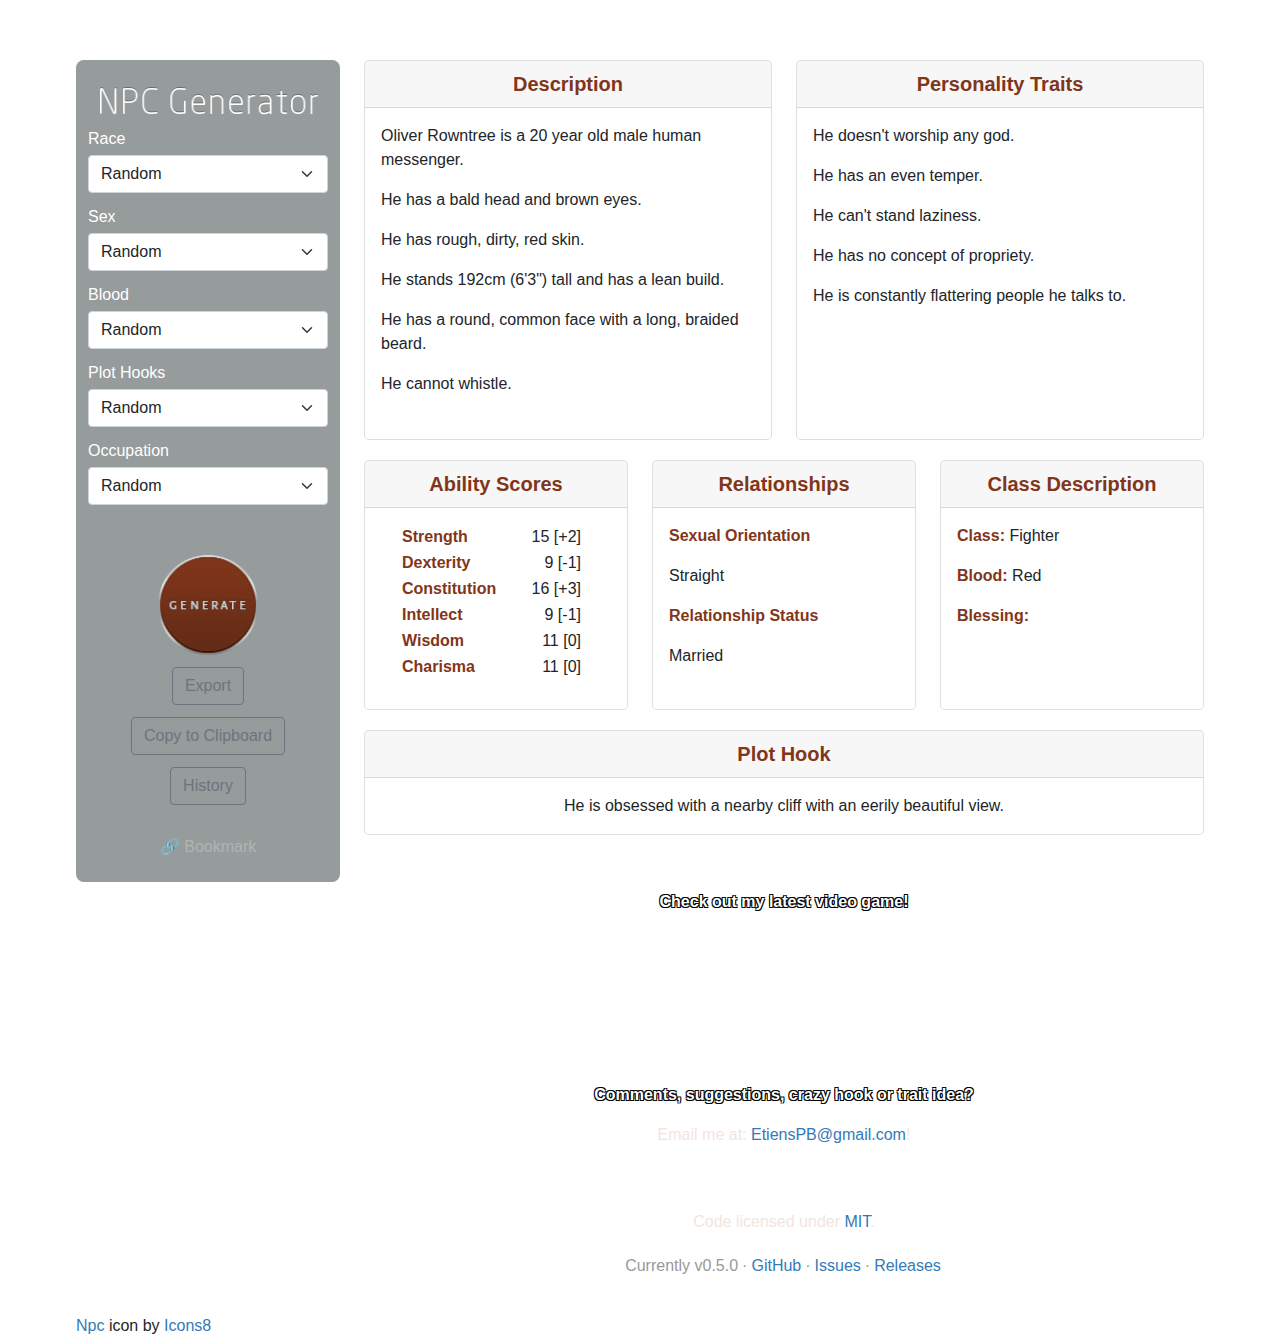
==== commit 99c6fbca: "Non functional change to test something" ====
--- a/dndGenerator/index.html
+++ b/dndGenerator/index.html
@@ -27,7 +27,7 @@
   </head>
   <body>
     <noscript>
-      You need to enable JavaScript to run this app.
+      You need to enable JavaScript to run this app
     </noscript>
     <div id="root"></div>
     
